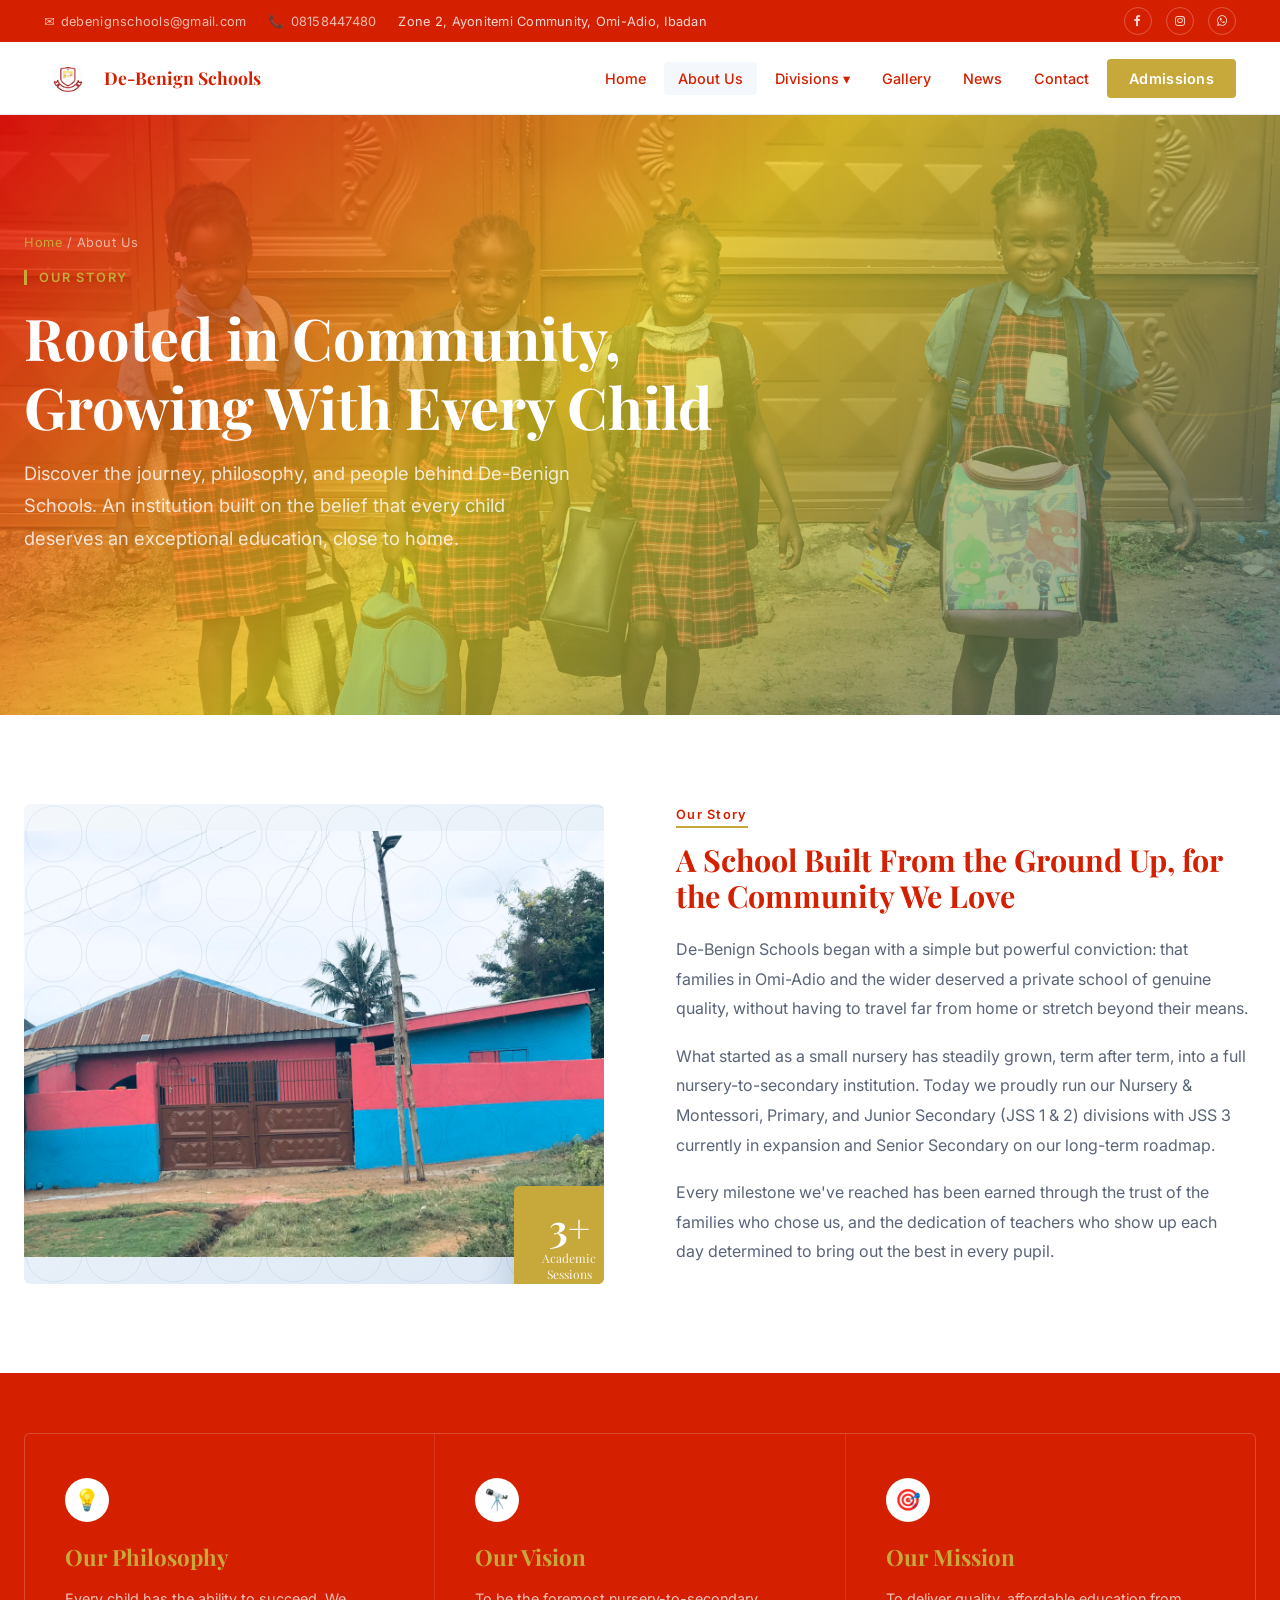
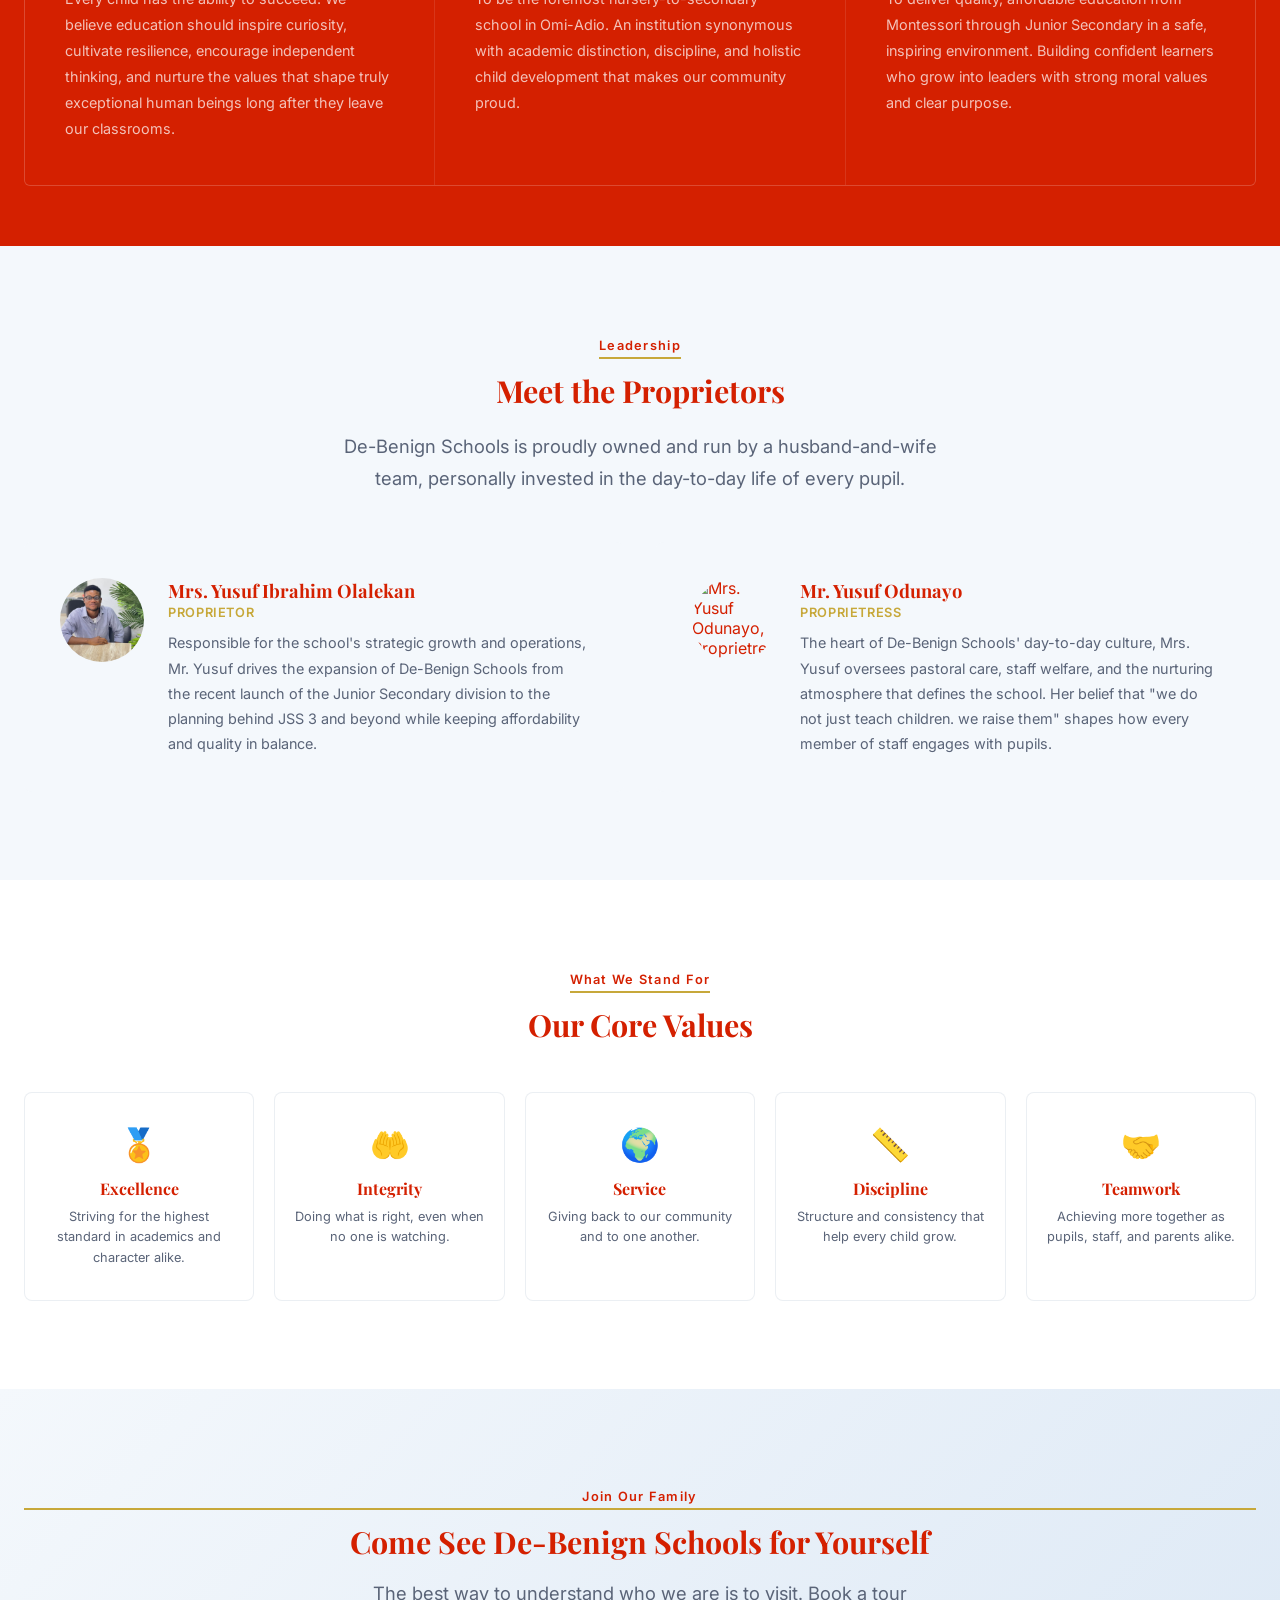
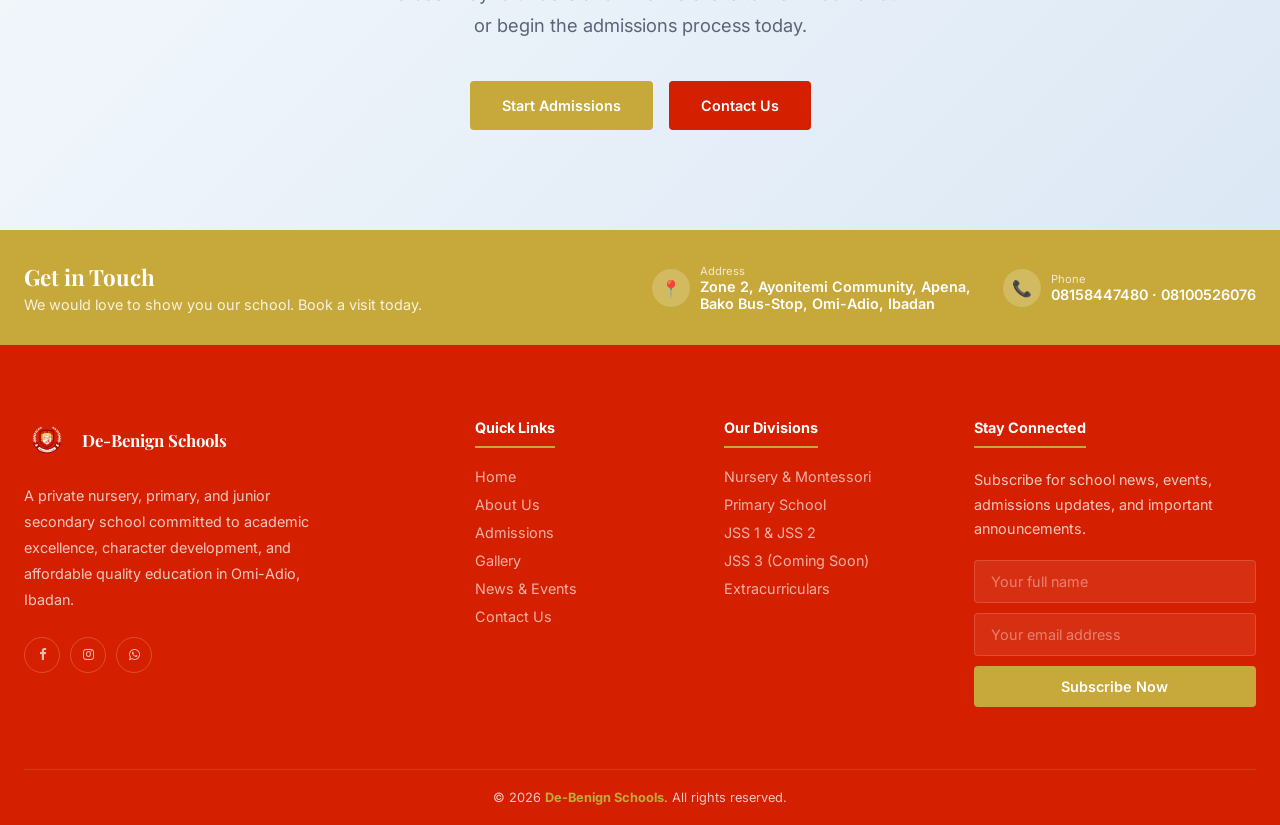
==== about.html @ 5f67e2a7 "Initial commit: De-Benign Schools website Static HTML/CSS/JS site for De-Benign Schools, Omi-Adio, I" ====
<!DOCTYPE html>
<html lang="en">
<head>
<meta charset="UTF-8"/>
<meta name="viewport" content="width=device-width, initial-scale=1.0"/>
<title>About Us — De-Benign Schools</title>
<meta name="description" content="Learn the story, vision, mission and values behind De-Benign Schools in Omi-Adio, Ibadan."/>
<link rel="preconnect" href="https://fonts.googleapis.com"/>
<link href="https://fonts.googleapis.com/css2?family=Playfair+Display:ital,wght@0,500;0,700;1,500&family=Inter:wght@300;400;500;600&display=swap" rel="stylesheet"/>
<link rel="stylesheet" href="https://cdnjs.cloudflare.com/ajax/libs/font-awesome/4.7.0/css/font-awesome.min.css">
<link rel="stylesheet" href="style.css"/>
</head>
<body data-page="about">

<div id="topbar-placeholder"></div>
<div id="navbar-placeholder"></div>

<!-- ─── PAGE HERO ────────────────────────────────────────────────────────── -->
<section class="page-hero page-hero-about">
  <div class="page-hero-inner">
    <div class="breadcrumb"><a href="index.html">Home</a> / About Us</div>
    <div class="page-hero-badge">Our Story</div>
    <h1>Rooted in Community, Growing With Every Child</h1>
    <p>Discover the journey, philosophy, and people behind De-Benign Schools. An institution built on the belief that every child deserves an exceptional education, close to home.</p>
  </div>
</section>

<!-- ─── SCHOOL STORY ─────────────────────────────────────────────────────── -->
<section class="section about">
  <div class="section-inner">
    <div class="about-grid">
      <div class="about-image reveal">
      <div class="about-img-main">
          <img src="images/12.jpg" alt="De-Benign Schools campus in Omi-Adio, Ibadan" class="about-img"/>
        </div>
        <div class="about-badge">
          <div class="num">3+</div>
          <div class="lbl">Academic<br>Sessions</div>
        </div>
        <div class="about-badge">
          <div class="num">3+</div>
          <div class="lbl">Academic<br>Sessions</div>
        </div>
      </div>
      <div class="about-text reveal">
        <div class="section-tag">Our Story</div>
        <h2 class="section-title">A School Built From the Ground Up, for the Community We Love</h2>
        <p>De-Benign Schools began with a simple but powerful conviction: that families in Omi-Adio and the wider deserved a private school of genuine quality, without having to travel far from home or stretch beyond their means.</p>
        <p>What started as a small nursery has steadily grown, term after term, into a full nursery-to-secondary institution. Today we proudly run our Nursery & Montessori, Primary, and Junior Secondary (JSS 1 & 2) divisions with JSS 3 currently in expansion and Senior Secondary on our long-term roadmap.</p>
        <p>Every milestone we've reached has been earned through the trust of the families who chose us, and the dedication of teachers who show up each day determined to bring out the best in every pupil.</p>
      </div>
    </div>
  </div>
</section>

<!-- ─── VISION / MISSION / PHILOSOPHY ────────────────────────────────────── -->
<div class="philosophy">
  <div class="philosophy-grid">
    <div class="phil-block reveal">
      <div class="phil-icon">💡</div>
      <h3>Our Philosophy</h3>
      <p>Every child has the ability to succeed. We believe education should inspire curiosity, cultivate resilience, encourage independent thinking, and nurture the values that shape truly exceptional human beings long after they leave our classrooms.</p>
    </div>
    <div class="phil-block reveal">
      <div class="phil-icon">🔭</div>
      <h3>Our Vision</h3>
      <p>To be the foremost nursery-to-secondary school in Omi-Adio. An institution synonymous with academic distinction, discipline, and holistic child development that makes our community proud.</p>
    </div>
    <div class="phil-block reveal">
      <div class="phil-icon">🎯</div>
      <h3>Our Mission</h3>
      <p>To deliver quality, affordable education from Montessori through Junior Secondary in a safe, inspiring environment. Building confident learners who grow into leaders with strong moral values and clear purpose.</p>
    </div>
  </div>
</div>

<!-- ─── PROPRIETOR PROFILES ──────────────────────────────────────────────── -->
<section class="section section-offwhite">
  <div class="section-inner">
    <div class="text-center reveal">
      <div class="section-tag">Leadership</div>
      <h2 class="section-title">Meet the Proprietors</h2>
      <p class="section-sub mx-auto">De-Benign Schools is proudly owned and run by a husband-and-wife team, personally invested in the day-to-day life of every pupil.</p>
    </div>
    <div class="profiles-grid">
      <div class="profile-card reveal">
        <img src="images/2.jpg" alt="Mrs. Yusuf Ibrahim Olalekan, Proprietor of De-Benign Schools" class="profile-avatar-img"/>
        <div>
          <h4>Mrs. Yusuf Ibrahim Olalekan</h4>
          <span class="profile-role">Proprietor</span>
          <p>Responsible for the school's strategic growth and operations, Mr. Yusuf drives the expansion of De-Benign Schools from the recent launch of the Junior Secondary division to the planning behind JSS 3 and beyond while keeping affordability and quality in balance.</p>
        </div>
      </div>
      <div class="profile-card reveal">
         <img src="images/42.jpg" alt="Mrs. Yusuf Odunayo, Proprietress of De-Benign Schools" class="profile-avatar-img"/>

        <div>
          <h4>Mr. Yusuf Odunayo</h4>
          <span class="profile-role">Proprietress</span>
          <p>The heart of De-Benign Schools' day-to-day culture, Mrs. Yusuf oversees pastoral care, staff welfare, and the nurturing atmosphere that defines the school. Her belief that "we do not just teach children. we raise them" shapes how every member of staff engages with pupils.</p>
        </div>
      </div>
    </div>
  </div>
</section>

<!-- ─── CORE VALUES ──────────────────────────────────────────────────────── -->
<section class="section">
  <div class="section-inner">
    <div class="text-center reveal">
      <div class="section-tag">What We Stand For</div>
      <h2 class="section-title">Our Core Values</h2>
    </div>
    <div class="values-grid">
      <div class="value-card reveal">
        <div class="vc-icon">🏅</div>
        <h4>Excellence</h4>
        <p>Striving for the highest standard in academics and character alike.</p>
      </div>
      <div class="value-card reveal">
        <div class="vc-icon">🤲</div>
        <h4>Integrity</h4>
        <p>Doing what is right, even when no one is watching.</p>
      </div>
      <div class="value-card reveal">
        <div class="vc-icon">🌍</div>
        <h4>Service</h4>
        <p>Giving back to our community and to one another.</p>
      </div>
      <div class="value-card reveal">
        <div class="vc-icon">📏</div>
        <h4>Discipline</h4>
        <p>Structure and consistency that help every child grow.</p>
      </div>
      <div class="value-card reveal">
        <div class="vc-icon">🤝</div>
        <h4>Teamwork</h4>
        <p>Achieving more together as pupils, staff, and parents alike.</p>
      </div>
    </div>
  </div>
</section>

<!-- ─── CTA ───────────────────────────────────────────────────────────────── -->
<section class="cta-section">
  <div class="reveal">
    <div class="section-tag" style="display:block;text-align:center;">Join Our Family</div>
    <h2 class="section-title" style="text-align:center;">Come See De-Benign Schools for Yourself</h2>
    <p>The best way to understand who we are is to visit. Book a tour or begin the admissions process today.</p>
    <div class="cta-actions">
      <a href="admissions.html" class="btn btn-primary">Start Admissions</a>
      <a href="contact.html" class="btn btn-navy">Contact Us</a>
    </div>
  </div>
</section>

<div id="contact-strip-placeholder"></div>
<div id="footer-placeholder"></div>
<script src="shared.js"></script>
</body>
</html>
---- style.css ----
/* ════════════════════════════════════════════════════════════════════════
   DE-BENIGN SCHOOLS — SHARED STYLESHEET
   ════════════════════════════════════════════════════════════════════════ */

/* ─── TOKENS ─────────────────────────────────────────────────────────── */
:root {
  --navy:   #d42000;
  --navy2:  #d42000;
  --gold:   #C7A83A;
  --gold2:  #a8872a;
  --offwhite: #F4F8FC;
  --text:   #d42000;
  --muted:  #5a6478;
  --white:  #ffffff;
  --radius: 4px;
  --fs-xs:  0.8rem;
  --fs-sm:  0.9rem;
  --fs-base: 1rem;
  --fs-lg:  1.15rem;
  --fs-xl:  1.4rem;
  --fs-2xl: 1.9rem;
  --fs-3xl: 2.7rem;
  --fs-4xl: 3.6rem;
  --ff-serif: 'Playfair Display', Georgia, serif;
  --ff-sans:  'Inter', system-ui, sans-serif;
  --transition: 0.28s cubic-bezier(.4,0,.2,1);
  --shadow: 0 8px 36px rgba(0,51,102,.11);
}
*, *::before, *::after { box-sizing: border-box; margin: 0; padding: 0; }
html { scroll-behavior: smooth; font-size: 16px; }
body { font-family: var(--ff-sans); color: var(--text); background: var(--white); overflow-x: hidden; }
img { max-width: 100%; display: block; }
a { text-decoration: none; color: inherit; }
ul { list-style: none; }

/* ─── TOP BAR ────────────────────────────────────────────────────────── */
.topbar { background: var(--navy2); color: rgba(255,255,255,.82); font-size: var(--fs-xs); padding: 7px 0; letter-spacing: .02em; }
.topbar-inner { max-width: 1240px; margin: 0 auto; padding: 0 24px; display: flex; align-items: center; justify-content: space-between; gap: 16px; flex-wrap: wrap; }
.topbar-left { display: flex; gap: 22px; align-items: center; flex-wrap: wrap; }
.topbar-left a { display: flex; align-items: center; gap: 6px; opacity: .85; transition: opacity var(--transition); }
.topbar-left a:hover { opacity: 1; }
.topbar-right { display: flex; gap: 14px; align-items: center; }
.topbar-right a { width: 28px; height: 28px; border-radius: 50%; border: 1px solid rgba(255,255,255,.25); display: flex; align-items: center; justify-content: center; font-size: 12px; transition: background var(--transition), border-color var(--transition); }
.topbar-right a:hover { background: var(--gold); border-color: var(--gold); }
.icon { font-style: normal; }
.topbar-right fa { padding: 20px; font-size: 30px; width: 50px; text-align: center; text-decoration: none; }
.topbar-right fa:hover { opacity: 0.7 }
.topbar-right fa-facebook { background: #3B5998; color: white; }

/* ─── NAV ────────────────────────────────────────────────────────────── */
.navbar { position: sticky; top: 0; z-index: 1000; background: var(--white); border-bottom: 1px solid rgba(0,51,102,.1); transition: box-shadow var(--transition); }
.navbar.scrolled { box-shadow: 0 4px 24px rgba(0,51,102,.12); }
.nav-inner { max-width: 1240px; margin: 0 auto; padding: 0 24px; display: flex; align-items: center; justify-content: space-between; height: 72px; }
.nav-logo { display: flex; align-items: center; gap: 12px; }
.logo-crest-img { width: 48px; height: 48px; object-fit: contain; flex-shrink: 0; }
.logo-crest-img span { color: var(--gold); font-family: var(--ff-serif); font-size: 1.3rem; font-weight: 700; }
.logo-text { line-height: 1.2; }
.logo-name { font-family: var(--ff-serif); font-size: 1.1rem; font-weight: 700; color: var(--navy); }
.logo-tagline { font-size: .68rem; color: var(--muted); letter-spacing: .06em; text-transform: uppercase; }
.nav-links { display: flex; gap: 4px; align-items: center; }
.nav-links > li { position: relative; }
.nav-links a { padding: 8px 14px; border-radius: var(--radius); font-size: var(--fs-sm); font-weight: 500; color: var(--text); transition: color var(--transition), background var(--transition); display: inline-flex; align-items: center; gap: 4px; }
.nav-links a:hover, .nav-links a.active { color: var(--navy); background: var(--offwhite); }
.nav-cta { background: var(--gold); color: var(--white) !important; padding: 9px 20px !important; border-radius: var(--radius); font-weight: 600 !important; letter-spacing: .02em; transition: background var(--transition) !important; }
.nav-cta:hover { background: var(--gold2) !important; }
.hamburger { display: none; flex-direction: column; gap: 5px; cursor: pointer; padding: 6px; background: none; border: none; }
.hamburger span { width: 24px; height: 2px; background: var(--navy); border-radius: 2px; transition: transform .25s; }
.mobile-menu { display: none; flex-direction: column; background: var(--white); border-top: 1px solid rgba(0,51,102,.1); padding: 16px 24px 24px; }
.mobile-menu.open { display: flex; }
.mobile-menu a { padding: 12px 0; font-size: var(--fs-base); font-weight: 500; border-bottom: 1px solid var(--offwhite); color: var(--text); }
.mobile-menu a:last-child { border: none; }

/* Divisions dropdown */
.nav-dropdown { position: absolute; top: 100%; left: 0; background: var(--white); border-radius: var(--radius); box-shadow: var(--shadow); min-width: 220px; padding: 8px; opacity: 0; visibility: hidden; transform: translateY(8px); transition: opacity var(--transition), transform var(--transition), visibility var(--transition); border: 1px solid rgba(0,51,102,.08); }
.nav-links > li:hover .nav-dropdown { opacity: 1; visibility: visible; transform: translateY(0); }
.nav-dropdown a { display: block; padding: 10px 14px; border-radius: var(--radius); font-size: var(--fs-sm); }
.nav-dropdown a:hover { background: var(--offwhite); }

/* ─── PAGE HERO (interior pages) ─────────────────────────────────────── */
.page-hero { position: relative; padding: 120px 24px 70px; background: linear-gradient(135deg, #001a40 0%, var(--navy) 45%, #1a5276 100%); overflow: hidden; }
.page-hero::before { content: ''; position: absolute; inset: 0; background: url("data:image/svg+xml,%3Csvg xmlns='http://www.w3.org/2000/svg' viewBox='0 0 200 200'%3E%3Ccircle cx='170' cy='30' r='90' fill='none' stroke='%23C7A83A' stroke-width='1' opacity='.12'/%3E%3C/svg%3E") no-repeat; background-size: 500px; background-position: top right; }
.page-hero-about { background-image: linear-gradient(135deg, rgba(226, 6, 6, 0.85) 0%, rgba(230, 210, 31, 0.72) 45%, rgba(26,82,118,.6) 100%), url('images/3.jpg'); height: 600px; background-size: cover; background-position: center; }
.page-hero-nursery { background-image: linear-gradient(135deg, rgba(226, 6, 6, 0.85) 0%, rgba(230, 210, 31, 0.72) 45%, rgba(26,82,118,.6) 100%), url('images/23.jpg'); height: 600px; background-size: cover; background-position: top right; }
.page-hero-primary { background-image: linear-gradient(135deg, rgba(226, 6, 6, 0.85) 0%, rgba(230, 210, 31, 0.72) 45%, rgba(26,82,118,.6) 100%), url('images/4.jpg'); height: 600px; background-size: cover; background-position: center; }
.page-hero-secondary { background-image: linear-gradient(135deg, rgba(226, 6, 6, 0.85) 0%, rgba(230, 210, 31, 0.72) 45%, rgba(26,82,118,.6) 100%), url('images/9.jpg'); height: 600px; background-size: cover; background-position: center; }
.page-hero-news { background-image: linear-gradient(135deg, rgba(226, 6, 6, 0.85) 0%, rgba(230, 210, 31, 0.72) 45%, rgba(26,82,118,.6) 100%), url('images/.jpg'); height: 600px; background-size: cover; background-position: top right; }
.page-hero-contact { background-image: linear-gradient(135deg, rgba(226, 6, 6, 0.85) 0%, rgba(230, 210, 31, 0.72) 45%, rgba(26,82,118,.6) 100%), url('images/12.jpg'); height: 600px; background-size: cover; background-position: center; }
.page-hero-admissions { background-image: linear-gradient(135deg, rgba(226, 6, 6, 0.85) 0%, rgba(230, 210, 31, 0.72) 45%, rgba(26,82,118,.6) 100%), url('images/.jpg'); height: 600px; background-size: cover; background-position: top right; }
.page-hero-inner { position: relative; z-index: 1; max-width: 1240px; margin: 0 auto; }
.breadcrumb { font-size: var(--fs-xs); color: rgba(255,255,255,.6); margin-bottom: 16px; letter-spacing: .04em; }
.breadcrumb a { color: var(--gold); }
.page-hero h1 { font-family: var(--ff-serif); font-size: clamp(2rem, 4.5vw, var(--fs-4xl)); font-weight: 700; color: var(--white); max-width: 700px; line-height: 1.2; margin-bottom: 16px; }
.page-hero p { font-size: var(--fs-lg); color: rgba(255,255,255,.8); max-width: 560px; line-height: 1.75; }
.page-hero-badge { display: inline-block; margin-bottom: 18px; font-size: var(--fs-xs); font-weight: 600; letter-spacing: .14em; color: var(--gold); text-transform: uppercase; border-left: 3px solid var(--gold); padding-left: 12px; }

/* ─── HERO (homepage slider) ─────────────────────────────────────────── */
.hero { position: relative; height: 92vh; min-height: 560px; overflow: hidden; display: flex; align-items: center; }
.hero-slides { position: absolute; inset: 0; }
.hero-slide { position: absolute; inset: 0; background-size: cover; background-position: center; opacity: 0; transition: opacity 1.2s ease; }
.hero-slide.active { opacity: 1; }
/* Each slide layers a brand-colored gradient over a photo. If a photo file
   is missing, the browser simply shows the gradient alone — nothing breaks. */
.slide-1 { background-image: linear-gradient(135deg, rgba(245, 4, 16, 0.82) 0%, rgba(0,51,102,.68) 40%, rgba(26,82,118,.55) 100%), url('images/12.jpg'); background-blend-mode: normal; }
.slide-2 { background-image: linear-gradient(135deg, rgba(200, 0, 24, 0.82) 0%, rgba(26,92,26,.68) 40%, rgba(13,59,13,.55) 100%), url('images/1.jpg'); background-blend-mode: normal; }
.slide-3 { background-image: linear-gradient(135deg, rgba(150,27,0,.82) 0%, rgba(92, 0, 0, 0.68) 40%, rgba(122,79,0,.55) 100%), url('images/4.jpg'); background-blend-mode: normal; }
.hero-overlay { position: absolute; inset: 0; background: linear-gradient(to right, rgba(221, 2, 2, 0.466) 0%, rgba(0,19,51,.42) 60%, transparent 100%); }
.hero-content { position: relative; z-index: 2; max-width: 1240px; margin: 0 auto; padding: 0 24px; width: 100%; }
.hero-label { display: inline-block; margin-bottom: 18px; font-size: var(--fs-xs); font-weight: 600; letter-spacing: .14em; color: var(--gold); text-transform: uppercase; border-left: 3px solid var(--gold); padding-left: 12px; }
.hero h1 { font-family: var(--ff-serif); font-size: clamp(2.4rem, 5vw, var(--fs-4xl)); font-weight: 700; color: var(--white); line-height: 1.15; max-width: 680px; margin-bottom: 22px; }
.hero p { font-size: var(--fs-lg); color: rgba(255,255,255,.85); max-width: 520px; line-height: 1.75; margin-bottom: 36px; }
.hero-actions { display: flex; gap: 16px; flex-wrap: wrap; }
.btn { display: inline-flex; align-items: center; gap: 8px; padding: 14px 30px; border-radius: var(--radius); font-size: var(--fs-sm); font-weight: 600; cursor: pointer; border: 2px solid transparent; transition: background var(--transition), color var(--transition), border-color var(--transition), transform .15s; }
.btn:active { transform: scale(.98); }
.btn-primary { background: var(--gold); color: var(--white); border-color: var(--gold); }
.btn-primary:hover { background: var(--gold2); border-color: var(--gold2); }
.btn-outline { background: transparent; color: var(--white); border-color: rgba(255,255,255,.65); }
.btn-outline:hover { background: rgba(255,255,255,.12); border-color: var(--white); }
.btn-navy { background: var(--navy); color: var(--white); border-color: var(--navy); }
.btn-navy:hover { background: var(--navy2); border-color: var(--navy2); }
.btn-block { width: 100%; justify-content: center; }
.hero-dots { position: absolute; bottom: 32px; left: 50%; transform: translateX(-50%); display: flex; gap: 10px; z-index: 3; }
.dot { width: 8px; height: 8px; border-radius: 50%; background: rgba(255,255,255,.4); cursor: pointer; transition: background var(--transition), transform var(--transition); }
.dot.active { background: var(--gold); transform: scale(1.4); }

/* ─── SECTIONS ───────────────────────────────────────────────────────── */
.section { padding: 88px 24px; }
.section-inner { max-width: 1240px; margin: 0 auto; }
.section-tag { display: inline-block; font-size: var(--fs-xs); font-weight: 600; color: var(--navy2); letter-spacing: .1em; margin-bottom: 14px; border-bottom: 2px solid var(--gold); padding-bottom: 4px; }
.section-title { font-family: var(--ff-serif); font-size: clamp(1.8rem, 3.5vw, var(--fs-2xl)); font-weight: 700; color: var(--navy); line-height: 1.2; margin-bottom: 20px; }
.section-sub { font-size: var(--fs-lg); color: var(--muted); line-height: 1.75; max-width: 640px; }
.section-offwhite { background: var(--offwhite); }
.text-center { text-align: center; }
.mx-auto { margin-left: auto; margin-right: auto; }

/* ─── ABOUT ──────────────────────────────────────────────────────────── */
.about { background: var(--white); }
.about-grid { display: grid; grid-template-columns: 1fr 1fr; gap: 72px; align-items: center; }
.about-image { position: relative; border-radius: 6px; overflow: hidden; }
.about-img-main { width: 100%; height: 480px; background: linear-gradient(145deg, var(--offwhite) 0%, #dce8f5 100%); border-radius: 6px; display: flex; align-items: center; justify-content: center; font-family: var(--ff-serif); font-size: 1rem; color: var(--muted); text-align: center; position: relative; overflow: hidden; }
.about-img-main::before { content: ''; position: absolute; inset: 0; background: url("data:image/svg+xml,%3Csvg xmlns='http://www.w3.org/2000/svg' width='60' height='60'%3E%3Ccircle cx='30' cy='30' r='28' fill='none' stroke='%23003366' stroke-width='1' opacity='.08'/%3E%3C/svg%3E") repeat; }
.about-badge { position: absolute; bottom: -20px; right: -20px; background: var(--gold); color: var(--white); padding: 22px 28px; border-radius: 6px; font-family: var(--ff-serif); text-align: center; box-shadow: var(--shadow); }
.about-badge .num { font-size: 2.4rem; font-weight: 700; line-height: 1; }
.about-badge .lbl { font-size: .75rem; opacity: .9; margin-top: 4px; }
.about-text { padding-right: 8px; }
.about-text p { font-size: var(--fs-base); color: var(--muted); line-height: 1.85; margin-bottom: 18px; }
.about-pillars { display: grid; grid-template-columns: 1fr 1fr; gap: 16px; margin-top: 32px; }
.pillar { background: var(--offwhite); border-left: 3px solid var(--gold); padding: 16px 18px; border-radius: 0 4px 4px 0; }
.pillar h4 { font-size: var(--fs-sm); font-weight: 700; color: var(--navy); margin-bottom: 5px; }
.pillar p { font-size: var(--fs-xs); color: var(--muted); line-height: 1.6; }

/* Proprietor profile cards (About page) */
.profiles-grid { display: grid; grid-template-columns: 1fr 1fr; gap: 32px; margin-top: 48px; }
.profile-card { background: var(--offwhite); border-radius: 8px; padding: 36px; display: flex; gap: 24px; align-items: flex-start; }
.profile-avatar { width: 84px; height: 84px; border-radius: 50%; background: var(--navy); flex-shrink: 0; display: flex; align-items: center; justify-content: center; font-family: var(--ff-serif); color: var(--gold); font-size: 1.6rem; font-weight: 700; }
.profile-avatar-img { width: 84px; height: 84px; border-radius: 50%; object-fit: cover; flex-shrink: 0; }
.profile-card h4 { font-family: var(--ff-serif); font-size: var(--fs-lg); color: var(--navy); margin-bottom: 2px; }
.profile-role { font-size: var(--fs-xs); color: var(--gold); font-weight: 600; letter-spacing: .05em; text-transform: uppercase; margin-bottom: 10px; display: block; }
.profile-card p { font-size: var(--fs-sm); color: var(--muted); line-height: 1.75; }

/* Core values grid (About page) */
.values-grid { display: grid; grid-template-columns: repeat(5, 1fr); gap: 20px; margin-top: 48px; }
.value-card { text-align: center; padding: 32px 16px; background: var(--white); border: 1px solid rgba(0,51,102,.08); border-radius: 8px; transition: transform var(--transition), box-shadow var(--transition); }
.value-card:hover { transform: translateY(-4px); box-shadow: var(--shadow); }
.value-card .vc-icon { font-size: 2rem; margin-bottom: 14px; }
.value-card h4 { font-family: var(--ff-serif); color: var(--navy); font-size: var(--fs-base); margin-bottom: 8px; }
.value-card p { font-size: var(--fs-xs); color: var(--muted); line-height: 1.6; }

/* ─── PHILOSOPHY STRIP ───────────────────────────────────────────────── */
.philosophy { background: var(--navy); padding: 60px 24px; }
.philosophy-grid { max-width: 1240px; margin: 0 auto; display: grid; grid-template-columns: repeat(3, 1fr); gap: 1px; background: rgba(255,255,255,.1); border: 1px solid rgba(255,255,255,.1); border-radius: 6px; overflow: hidden; }
.phil-block { padding: 44px 40px; background: var(--navy); transition: background var(--transition); }
.phil-block:hover { background: var(--navy2); }
.phil-icon { width: 44px; height: 44px; background: rgb(255, 255, 255); border-radius: 50%; display: flex; align-items: center; justify-content: center; margin-bottom: 20px; font-size: 1.3rem; }
.phil-block h3 { font-family: var(--ff-serif); font-size: var(--fs-xl); color: var(--gold); margin-bottom: 14px; }
.phil-block p { font-size: var(--fs-sm); color: rgba(255,255,255,.72); line-height: 1.8; }

/* ─── DIVISIONS ──────────────────────────────────────────────────────── */
.divisions { background: var(--offwhite); }
.divisions-header { text-align: center; margin-bottom: 56px; }
.divisions-header .section-sub { margin: 0 auto; }
.div-grid { display: grid; grid-template-columns: repeat(3, 1fr); gap: 28px; }
.div-card { background: var(--white); border-radius: 6px; overflow: hidden; box-shadow: 0 2px 12px rgba(0,51,102,.07); transition: transform var(--transition), box-shadow var(--transition); display: flex; flex-direction: column; }
.div-card:hover { transform: translateY(-5px); box-shadow: var(--shadow); }
.div-card-img { height: 200px; position: relative; overflow: hidden; }
.div-card-img-inner { width: 100%; height: 100%; display: flex; align-items: center; justify-content: center; font-size: 3rem; }
.div-nursery .div-card-img-inner { background: linear-gradient(135deg, #ffeaa7, #fdcb6e); }
.div-primary .div-card-img-inner { background: linear-gradient(135deg, #a8edea, #fed6e3); }
.div-secondary .div-card-img-inner { background: linear-gradient(135deg, #b8d4f0, #003366); }
.div-card-badge { position: absolute; top: 14px; left: 14px; background: var(--navy); color: var(--white); font-size: .68rem; font-weight: 600; letter-spacing: .08em; padding: 4px 10px; border-radius: 20px; }
.div-card-badge.active { background: var(--gold); }
.div-card-body { padding: 28px; flex: 1; display: flex; flex-direction: column; }
.div-card-body h3 { font-family: var(--ff-serif); font-size: var(--fs-xl); color: var(--navy); margin-bottom: 10px; }
.div-card-body p { font-size: var(--fs-sm); color: var(--muted); line-height: 1.75; flex: 1; margin-bottom: 22px; }
.div-link { display: inline-flex; align-items: center; gap: 6px; font-size: var(--fs-sm); font-weight: 600; color: var(--gold); transition: gap var(--transition); }
.div-card:hover .div-link { gap: 10px; }

/* ─── WHY CHOOSE ─────────────────────────────────────────────────────── */
.why { background: var(--white); }
.why-grid { display: grid; grid-template-columns: 1fr 1fr; gap: 80px; align-items: center; }
.why-img { height: 520px; background: linear-gradient(145deg, #001a40, #003366 60%, #1a4d80); border-radius: 6px; position: relative; overflow: hidden; display: flex; align-items: flex-end; }
.why-img-photo { position: absolute; inset: 0; width: 100%; height: 100%; object-fit: cover; border-radius: 6px; z-index: 0; }
.why-img::before { content: ''; position: absolute; inset: 0; background: url("data:image/svg+xml,%3Csvg xmlns='http://www.w3.org/2000/svg' viewBox='0 0 200 200'%3E%3Ccircle cx='100' cy='100' r='80' fill='none' stroke='%23C7A83A' stroke-width='1' opacity='.15'/%3E%3Ccircle cx='100' cy='100' r='55' fill='none' stroke='%23C7A83A' stroke-width='1' opacity='.1'/%3E%3C/svg%3E") center/70% no-repeat; }
.why-img-caption { position: relative; z-index: 1; width: 100%; background: linear-gradient(to top, rgba(0,0,0,.7) 0%, transparent 100%); padding: 40px 32px 32px; font-family: var(--ff-serif); font-size: var(--fs-lg); color: var(--white); font-style: italic; }
.why-img-caption span { display: block; font-size: var(--fs-xs); font-style: normal; color: var(--gold); margin-top: 6px; }
.why-list { margin-top: 36px; display: flex; flex-direction: column; gap: 20px; }
.why-item { display: flex; gap: 18px; align-items: flex-start; }
.why-icon { width: 44px; height: 44px; flex-shrink: 0; border-radius: 50%; background: var(--offwhite); display: flex; align-items: center; justify-content: center; font-size: 1.15rem; transition: background var(--transition); }
.why-item:hover .why-icon { background: var(--navy2); }
.why-item h4 { font-size: var(--fs-base); font-weight: 600; color: var(--navy); margin-bottom: 4px; }
.why-item p { font-size: var(--fs-sm); color: var(--muted); line-height: 1.7; }
.values-row { display: flex; gap: 10px; flex-wrap: wrap; margin-top: 36px; }
.value-tag { padding: 7px 16px; border-radius: 20px; border: 1.5px solid var(--navy); color: var(--navy); font-size: var(--fs-xs); font-weight: 600; letter-spacing: .04em; transition: background var(--transition), color var(--transition); }
.value-tag:hover { background: var(--navy); color: var(--white); }

/* ─── STATS ──────────────────────────────────────────────────────────── */
.stats { background: var(--navy); padding: 72px 24px; }
.stats-inner { max-width: 1240px; margin: 0 auto; display: grid; grid-template-columns: repeat(4, 1fr); gap: 2px; }
.stat-item { padding: 44px 32px; text-align: center; border-right: 1px solid rgba(255,255,255,.1); }
.stat-item:last-child { border-right: none; }
.stat-num { font-family: var(--ff-serif); font-size: 3rem; font-weight: 700; color: var(--offwhite); line-height: 1; display: flex; align-items: flex-start; justify-content: center; gap: 2px; }
.stat-num sup { font-size: 1.2rem; margin-top: 6px; }
.stat-label { font-size: var(--fs-sm); color: rgba(255,255,255,.65); margin-top: 10px; line-height: 1.5; }

/* ─── CTA ────────────────────────────────────────────────────────────── */
.cta-section { background: linear-gradient(135deg, var(--offwhite) 0%, #dce8f5 100%); padding: 100px 24px; text-align: center; }
.cta-section .section-title { margin-bottom: 16px; }
.cta-section p { font-size: var(--fs-lg); color: var(--muted); max-width: 540px; margin: 0 auto 40px; line-height: 1.75; }
.cta-actions { display: flex; gap: 16px; justify-content: center; flex-wrap: wrap; }

/* ─── CONTACT STRIP ──────────────────────────────────────────────────── */
.contact-strip { background: var(--gold); padding: 32px 24px; }
.contact-strip-inner { max-width: 1240px; margin: 0 auto; display: flex; align-items: center; justify-content: space-between; gap: 24px; flex-wrap: wrap; }
.contact-strip h3 { font-family: var(--ff-serif); font-size: var(--fs-xl); color: var(--white); margin-bottom: 4px; }
.contact-strip p { font-size: var(--fs-sm); color: rgba(255,255,255,.85); }
.contact-details { display: flex; gap: 32px; flex-wrap: wrap; }
.contact-item { display: flex; align-items: center; gap: 10px; }
.contact-item .ci-icon { width: 38px; height: 38px; background: rgba(255,255,255,.2); border-radius: 50%; display: flex; align-items: center; justify-content: center; font-size: 1rem; }
.contact-item .ci-label { font-size: .7rem; color: rgba(255,255,255,.75); }
.contact-item .ci-value { font-size: var(--fs-sm); font-weight: 600; color: var(--white); }

/* ─── FOOTER ─────────────────────────────────────────────────────────── */
.footer { background: var(--navy2); color: rgba(255,255,255,.75); padding: 72px 24px 0; }
.footer-grid { max-width: 1240px; margin: 0 auto; display: grid; grid-template-columns: 2fr 1fr 1fr 1.4fr; gap: 48px; }
.footer-logo { display: flex; align-items: center; gap: 12px; margin-bottom: 20px; }
.footer-logo-img { width: 46px; height: 46px; object-fit: contain; }
.footer-logo-img span { color: var(--white); font-family: var(--ff-serif); font-size: 1.2rem; font-weight: 700; }
.footer-logo-name { font-family: var(--ff-serif); font-size: 1.05rem; font-weight: 700; color: var(--white); }
.footer-brand p { font-size: var(--fs-sm); line-height: 1.8; max-width: 300px; margin-bottom: 24px; }
.footer-socials { display: flex; gap: 10px; }
.footer-socials a { width: 36px; height: 36px; border-radius: 50%; border: 1px solid rgba(255,255,255,.2); display: flex; align-items: center; justify-content: center; font-size: 13px; color: rgba(255,255,255,.7); transition: background var(--transition), border-color var(--transition), color var(--transition); }
.footer-socials a:hover { background: var(--gold); border-color: var(--gold); color: var(--white); }
.footer-col h5 { font-size: var(--fs-sm); font-weight: 700; color: var(--white); margin-bottom: 20px; padding-bottom: 10px; border-bottom: 2px solid var(--gold); display: inline-block; }
.footer-col ul { display: flex; flex-direction: column; gap: 11px; }
.footer-col ul li a { font-size: var(--fs-sm); color: rgba(255,255,255,.65); transition: color var(--transition), padding-left var(--transition); display: flex; align-items: center; gap: 6px; }
.footer-col ul li a:hover { color: var(--gold); padding-left: 4px; }
.footer-newsletter p { font-size: var(--fs-sm); line-height: 1.7; margin-bottom: 18px; }
.newsletter-form { display: flex; flex-direction: column; gap: 10px; }
.newsletter-form input { padding: 12px 16px; border-radius: var(--radius); border: 1px solid rgba(255,255,255,.15); background: rgba(255,255,255,.07); color: var(--white); font-size: var(--fs-sm); font-family: var(--ff-sans); outline: none; transition: border-color var(--transition); }
.newsletter-form input::placeholder { color: rgba(255,255,255,.4); }
.newsletter-form input:focus { border-color: var(--gold); }
.newsletter-form button { padding: 12px; background: var(--gold); color: var(--white); border: none; border-radius: var(--radius); font-size: var(--fs-sm); font-weight: 600; cursor: pointer; font-family: var(--ff-sans); transition: background var(--transition); }
.newsletter-form button:hover { background: var(--gold2); }
.newsletter-note { font-size: var(--fs-xs); color: rgba(255,255,255,.5); margin-top: 4px; }
.footer-bottom { max-width: 1240px; margin: 48px auto 0; padding: 20px 0; border-top: 1px solid rgba(255,255,255,.1); display: flex; align-items: center; justify-content: center; gap: 16px; flex-wrap: wrap; }
.footer-bottom p { font-size: var(--fs-xs); }
.footer-bottom a { color: var(--gold); }

/* ─── REVEAL ANIMATION ───────────────────────────────────────────────── */
.reveal { opacity: 0; transform: translateY(22px); transition: opacity .6s ease, transform .6s ease; }
.reveal.visible { opacity: 1; transform: translateY(0); }

/* ════════════════════════════════════════════════════════════════════════
   ADMISSIONS PAGE
   ════════════════════════════════════════════════════════════════════════ */
.steps-grid { display: grid; grid-template-columns: repeat(4, 1fr); gap: 24px; margin-top: 48px; }
.step-card { position: relative; background: var(--white); border: 1px solid rgba(0,51,102,.08); border-radius: 8px; padding: 32px 24px; }
.step-num { width: 40px; height: 40px; border-radius: 50%; background: var(--navy); color: var(--gold); font-family: var(--ff-serif); font-weight: 700; display: flex; align-items: center; justify-content: center; margin-bottom: 18px; }
.step-card h4 { font-family: var(--ff-serif); color: var(--navy); font-size: var(--fs-base); margin-bottom: 8px; }
.step-card p { font-size: var(--fs-sm); color: var(--muted); line-height: 1.65; }
.step-card:not(:last-child)::after { content: '→'; position: absolute; top: 44px; right: -22px; color: var(--gold); font-size: 1.2rem; display: none; }
@media (min-width: 901px) { .step-card:not(:last-child)::after { display: block; } }

.fee-table-wrap { overflow-x: auto; margin-top: 20px; border-radius: 8px; box-shadow: var(--shadow); }
.fee-table { width: 100%; border-collapse: collapse; background: var(--white); min-width: 640px; }
.fee-table th { background: var(--navy); color: var(--white); text-align: left; padding: 16px 20px; font-size: var(--fs-sm); font-weight: 600; }
.fee-table td { padding: 15px 20px; font-size: var(--fs-sm); color: var(--text); border-bottom: 1px solid var(--offwhite); }
.fee-table tr:last-child td { border-bottom: none; }
.fee-table tr:nth-child(even) { background: var(--offwhite); }
.fee-table td.amount { font-weight: 700; color: var(--navy); }
.fee-note { font-size: var(--fs-xs); color: var(--muted); margin-top: 14px; font-style: italic; }

.docs-grid { display: grid; grid-template-columns: repeat(2, 1fr); gap: 16px; margin-top: 20px; }
.doc-item { display: flex; align-items: center; gap: 14px; background: var(--offwhite); padding: 18px 20px; border-radius: 8px; }
.doc-item .doc-icon { font-size: 1.4rem; }
.doc-item p { font-size: var(--fs-sm); color: var(--text); font-weight: 500; }

.faq-list { margin-top: 20px; display: flex; flex-direction: column; gap: 12px; }
.faq-item { background: var(--white); border: 1px solid rgba(0,51,102,.1); border-radius: 8px; overflow: hidden; }
.faq-question { width: 100%; text-align: left; padding: 20px 24px; background: none; border: none; cursor: pointer; display: flex; justify-content: space-between; align-items: center; gap: 16px; font-family: var(--ff-sans); font-size: var(--fs-base); font-weight: 600; color: var(--navy); }
.faq-question .faq-plus { font-size: 1.3rem; color: var(--gold); transition: transform var(--transition); flex-shrink: 0; }
.faq-item.open .faq-plus { transform: rotate(45deg); }
.faq-answer { max-height: 0; overflow: hidden; transition: max-height .35s ease; }
.faq-answer-inner { padding: 0 24px 20px; font-size: var(--fs-sm); color: var(--muted); line-height: 1.75; }
.faq-item.open .faq-answer { max-height: 300px; }

.form-wrap { background: var(--white); border-radius: 10px; box-shadow: var(--shadow); padding: 44px; }
.form-grid { display: grid; grid-template-columns: 1fr 1fr; gap: 20px; }
.form-group { display: flex; flex-direction: column; gap: 8px; }
.form-group.full { grid-column: 1 / -1; }
.form-group label { font-size: var(--fs-sm); font-weight: 600; color: var(--navy); }
.form-group input, .form-group select, .form-group textarea { padding: 13px 16px; border: 1.5px solid rgba(0,51,102,.15); border-radius: var(--radius); font-size: var(--fs-sm); font-family: var(--ff-sans); color: var(--text); outline: none; transition: border-color var(--transition); background: var(--white); }
.form-group input:focus, .form-group select:focus, .form-group textarea:focus { border-color: var(--gold); }
.form-group textarea { resize: vertical; min-height: 110px; }
.form-submit-row { grid-column: 1 / -1; margin-top: 8px; }
.form-success { display: none; text-align: center; padding: 60px 20px; }
.form-success.show { display: block; }
.form-success .fs-icon { width: 76px; height: 76px; border-radius: 50%; background: var(--offwhite); color: var(--gold); font-size: 2.2rem; display: flex; align-items: center; justify-content: center; margin: 0 auto 24px; }
.form-success h3 { font-family: var(--ff-serif); color: var(--navy); font-size: var(--fs-2xl); margin-bottom: 12px; }
.form-success p { color: var(--muted); font-size: var(--fs-base); max-width: 420px; margin: 0 auto; line-height: 1.7; }

/* ════════════════════════════════════════════════════════════════════════
   DIVISION PAGES (Nursery / Primary / JSS)
   ════════════════════════════════════════════════════════════════════════ */
.feature-list-grid { display: grid; grid-template-columns: repeat(2, 1fr); gap: 20px; margin-top: 40px; }
.feature-item { display: flex; gap: 16px; align-items: flex-start; background: var(--offwhite); padding: 22px; border-radius: 8px; }
.feature-item .fi-icon { width: 42px; height: 42px; flex-shrink: 0; border-radius: 50%; background: var(--navy); color: var(--gold); display: flex; align-items: center; justify-content: center; font-size: 1.1rem; }
.feature-item h4 { font-size: var(--fs-base); color: var(--navy); margin-bottom: 5px; }
.feature-item p { font-size: var(--fs-sm); color: var(--muted); line-height: 1.65; }

.curriculum-grid { display: grid; grid-template-columns: repeat(3, 1fr); gap: 24px; margin-top: 40px; }
.curriculum-card { background: var(--white); border: 1px solid rgba(0,51,102,.08); border-radius: 8px; padding: 30px; }
.curriculum-card .cc-tag { font-size: var(--fs-xs); color: var(--gold); font-weight: 700; letter-spacing: .06em; text-transform: uppercase; }
.curriculum-card h4 { font-family: var(--ff-serif); color: var(--navy); font-size: var(--fs-lg); margin: 8px 0 14px; }
.curriculum-card ul { display: flex; flex-direction: column; gap: 10px; }
.curriculum-card ul li { font-size: var(--fs-sm); color: var(--muted); padding-left: 20px; position: relative; }
.curriculum-card ul li::before { content: '✓'; position: absolute; left: 0; color: var(--gold); font-weight: 700; }

.status-banner { display: flex; align-items: center; gap: 20px; background: linear-gradient(135deg, var(--navy) 0%, var(--navy2) 100%); border-radius: 10px; padding: 28px 32px; margin-top: 40px; }
.status-banner .sb-icon { font-size: 2rem; flex-shrink: 0; }
.status-banner h4 { color: var(--gold); font-family: var(--ff-serif); font-size: var(--fs-lg); margin-bottom: 4px; }
.status-banner p { color: rgba(255,255,255,.75); font-size: var(--fs-sm); line-height: 1.6; }

.roadmap { margin-top: 48px; position: relative; padding-left: 32px; }
.roadmap::before { content: ''; position: absolute; left: 9px; top: 6px; bottom: 6px; width: 2px; background: rgba(0,51,102,.15); }
.roadmap-item { position: relative; padding-bottom: 36px; }
.roadmap-item:last-child { padding-bottom: 0; }
.roadmap-item::before { content: ''; position: absolute; left: -32px; top: 2px; width: 20px; height: 20px; border-radius: 50%; background: var(--white); border: 3px solid var(--gold); }
.roadmap-item.done::before { background: var(--gold); }
.roadmap-item h4 { color: var(--navy); font-size: var(--fs-base); margin-bottom: 4px; }
.roadmap-item p { color: var(--muted); font-size: var(--fs-sm); line-height: 1.6; }
.roadmap-tag { display: inline-block; font-size: .68rem; font-weight: 700; letter-spacing: .06em; text-transform: uppercase; padding: 3px 10px; border-radius: 20px; background: var(--offwhite); color: var(--navy); margin-left: 10px; }
.roadmap-tag.active { background: var(--gold); color: var(--white); }

/* ════════════════════════════════════════════════════════════════════════
   GALLERY PAGE
   ════════════════════════════════════════════════════════════════════════ */
.gallery-filters { display: flex; gap: 10px; flex-wrap: wrap; margin: 40px 0 8px; }
.filter-btn { padding: 10px 22px; border-radius: 20px; border: 1.5px solid rgba(0,51,102,.15); background: var(--white); color: var(--text); font-size: var(--fs-sm); font-weight: 600; cursor: pointer; transition: background var(--transition), color var(--transition), border-color var(--transition); font-family: var(--ff-sans); }
.filter-btn:hover { border-color: var(--gold); }
.filter-btn.active { background: var(--navy); border-color: var(--navy); color: var(--white); }
.page-hero-gallery { background-image: linear-gradient(135deg, rgba(226, 6, 6, 0.85) 0%, rgba(230, 210, 31, 0.72) 45%, rgba(26,82,118,.6) 100%), url('images/10.jpg'); height: 550px; background-size: cover; background-repeat: no-repeat; background-position: center right}
.gallery-grid { display: grid; grid-template-columns: repeat(3, 1fr); gap: 22px; margin-top: 32px; }
.gallery-item { position: relative; height: 240px; border-radius: 8px; overflow: hidden; cursor: pointer; transition: transform var(--transition), opacity .3s ease; }
.gallery-item.hidden { display: none; }
.gallery-item-bg { width: 100%; height: 100%; display: flex; align-items: center; justify-content: center; font-size: 2.4rem; transition: transform var(--transition); }
.gallery-item:hover .gallery-item-bg { transform: scale(1.08); }
.gallery-item:hover { box-shadow: var(--shadow); }
.gallery-item-photo { width: 100%; height: 100%; object-fit: cover; display: block; transition: transform var(--transition); }
.gallery-item:hover .gallery-item-photo { transform: scale(1.08); }
.gallery-cat-1 .gallery-item-bg { background: linear-gradient(135deg, #b8d4f0, #003366); }
.gallery-cat-2 .gallery-item-bg { background: linear-gradient(135deg, #ffeaa7, #fdcb6e); }
.gallery-cat-3 .gallery-item-bg { background: linear-gradient(135deg, #a8edea, #fed6e3); }
.gallery-cat-4 .gallery-item-bg { background: linear-gradient(135deg, #d4c5f9, #a29bfe); }
.gallery-overlay { position: absolute; inset: 0; background: linear-gradient(to top, rgba(0,19,51,.78) 0%, transparent 55%); display: flex; align-items: flex-end; padding: 18px; opacity: 0; transition: opacity var(--transition); }
.gallery-item:hover .gallery-overlay { opacity: 1; }
.gallery-overlay span { color: var(--white); font-size: var(--fs-sm); font-weight: 600; }

.lightbox { position: fixed; inset: 0; background: rgba(0,10,25,.92); z-index: 2000; display: none; align-items: center; justify-content: center; padding: 24px; }
.lightbox.open { display: flex; }
.lightbox-content { max-width: 720px; width: 100%; background: var(--white); border-radius: 10px; overflow: hidden; }
.lightbox-media { height: 420px; display: flex; align-items: center; justify-content: center; font-size: 4rem; }
.lightbox-media.gallery-cat-1 { background: linear-gradient(135deg, #b8d4f0, #003366); }
.lightbox-media.gallery-cat-2 { background: linear-gradient(135deg, #ffeaa7, #fdcb6e); }
.lightbox-media.gallery-cat-3 { background: linear-gradient(135deg, #a8edea, #fed6e3); }
.lightbox-media.gallery-cat-4 { background: linear-gradient(135deg, #d4c5f9, #a29bfe); }
.lightbox-body { padding: 24px 28px; }
.lightbox-body h4 { font-family: var(--ff-serif); color: var(--navy); margin-bottom: 6px; }
.lightbox-body p { color: var(--muted); font-size: var(--fs-sm); }
.lightbox-close { position: absolute; top: 24px; right: 32px; width: 44px; height: 44px; border-radius: 50%; background: rgba(255,255,255,.1); border: 1px solid rgba(255,255,255,.3); color: var(--white); font-size: 1.3rem; cursor: pointer; display: flex; align-items: center; justify-content: center; transition: background var(--transition); }
.lightbox-close:hover { background: rgba(255,255,255,.2); }

/* ════════════════════════════════════════════════════════════════════════
   NEWS PAGE
   ════════════════════════════════════════════════════════════════════════ */
.featured-news { display: grid; grid-template-columns: 1fr 1fr; gap: 0; background: var(--white); border-radius: 10px; overflow: hidden; box-shadow: var(--shadow); margin-top: 40px; }
.featured-news-media { background: linear-gradient(135deg, var(--navy), #1a5276); display: flex; align-items: center; justify-content: center; font-size: 4rem; min-height: 320px; }
.featured-news-body { padding: 44px; display: flex; flex-direction: column; justify-content: center; }
.news-date { font-size: var(--fs-xs); color: var(--gold); font-weight: 700; letter-spacing: .05em; text-transform: uppercase; margin-bottom: 12px; }
.featured-news-body h3 { font-family: var(--ff-serif); color: var(--navy); font-size: var(--fs-2xl); line-height: 1.25; margin-bottom: 14px; }
.featured-news-body p { color: var(--muted); font-size: var(--fs-base); line-height: 1.75; margin-bottom: 22px; }

.news-grid { display: grid; grid-template-columns: repeat(3, 1fr); gap: 26px; margin-top: 48px; }
.news-card { background: var(--white); border: 1px solid rgba(0,51,102,.08); border-radius: 8px; overflow: hidden; transition: transform var(--transition), box-shadow var(--transition); }
.news-card:hover { transform: translateY(-5px); box-shadow: var(--shadow); }
.news-card-media { height: 170px; display: flex; align-items: center; justify-content: center; font-size: 2.4rem; }
.news-card:nth-child(1) .news-card-media, .news-card:nth-child(4) .news-card-media { background: linear-gradient(135deg, #a8edea, #fed6e3); }
.news-card:nth-child(2) .news-card-media, .news-card:nth-child(5) .news-card-media { background: linear-gradient(135deg, #ffeaa7, #fdcb6e); }
.news-card:nth-child(3) .news-card-media, .news-card:nth-child(6) .news-card-media { background: linear-gradient(135deg, #b8d4f0, #003366); }
.news-card-body { padding: 24px; }
.news-card-body h4 { font-family: var(--ff-serif); color: var(--navy); font-size: var(--fs-base); line-height: 1.4; margin: 10px 0 10px; }
.news-card-body p { color: var(--muted); font-size: var(--fs-sm); line-height: 1.65; }
.news-read-more { display: inline-block; margin-top: 14px; font-size: var(--fs-xs); font-weight: 700; color: var(--gold); letter-spacing: .04em; text-transform: uppercase; }

.events-cal { margin-top: 48px; display: flex; flex-direction: column; gap: 14px; }
.event-row { display: flex; align-items: center; gap: 24px; background: var(--white); border: 1px solid rgba(0,51,102,.08); border-radius: 8px; padding: 20px 26px; }
.event-date-box { width: 64px; height: 64px; flex-shrink: 0; background: var(--navy); border-radius: 8px; display: flex; flex-direction: column; align-items: center; justify-content: center; }
.event-date-box .ed-day { color: var(--gold); font-family: var(--ff-serif); font-size: 1.3rem; font-weight: 700; line-height: 1; }
.event-date-box .ed-mon { color: rgba(255,255,255,.7); font-size: .65rem; letter-spacing: .06em; text-transform: uppercase; margin-top: 2px; }
.event-info h4 { color: var(--navy); font-size: var(--fs-base); margin-bottom: 3px; }
.event-info p { color: var(--muted); font-size: var(--fs-sm); }

/* ════════════════════════════════════════════════════════════════════════
   CONTACT PAGE
   ════════════════════════════════════════════════════════════════════════ */
.contact-layout { display: grid; grid-template-columns: 1fr 1.1fr; gap: 48px; align-items: start; }
.contact-info-list { display: flex; flex-direction: column; gap: 22px; margin-top: 8px; }
.contact-info-card { display: flex; gap: 18px; align-items: flex-start; background: var(--offwhite); padding: 22px; border-radius: 8px; }
.contact-info-card .ci-big-icon { width: 46px; height: 46px; flex-shrink: 0; border-radius: 50%; background: #d4c5f9; color: var(--gold); display: flex; align-items: center; justify-content: center; font-size: 1.2rem; }
.contact-info-card h4 { color: var(--navy); font-size: var(--fs-base); margin-bottom: 5px; }
.contact-info-card p, .contact-info-card a { color: var(--muted); font-size: var(--fs-sm); line-height: 1.65; }
.map-embed { width: 150vw; height: 420px; border-radius: 8px; position: relative; left: 50%; right: 50%; margin-left: -50vw; margin-right: -50vw; margin-top: 50px; margin-bottom: 50px; border: 1px solid rgba(0,51,102,.15); }
.map-embed iframe { display: block; width: 100%; height: 100%; }
.hours-list { margin-top: 24px; display: flex; flex-direction: column; gap: 0; }
.hours-row { display: flex; justify-content: space-between; padding: 12px 0; border-bottom: 1px solid var(--offwhite); font-size: var(--fs-sm); }
.hours-row:last-child { border-bottom: none; }
.hours-row .day { color: var(--navy); font-weight: 600; }
.hours-row .time { color: var(--muted); }

/* ─── RESPONSIVE ─────────────────────────────────────────────────────── */
@media (max-width: 1000px) {
  .contact-layout { grid-template-columns: 1fr; }
  .values-grid { grid-template-columns: repeat(3, 1fr); }
}
@media (max-width: 900px) {
  .about-grid, .why-grid { grid-template-columns: 1fr; }
  .about-badge { right: 0; bottom: 0; }
  .div-grid, .news-grid, .curriculum-grid { grid-template-columns: 1fr 1fr; }
  .philosophy-grid { grid-template-columns: 1fr; }
  .stats-inner { grid-template-columns: 1fr 1fr; }
  .stat-item { border-right: none; border-bottom: 1px solid rgba(255,255,255,.1); }
  .footer-grid { grid-template-columns: 1fr 1fr; }
  .about-img-main { height: 320px; }
  .why-img { height: 340px; }
  .profiles-grid, .steps-grid, .gallery-grid, .featured-news, .feature-list-grid, .docs-grid, .form-grid { grid-template-columns: 1fr; }
  .values-grid { grid-template-columns: repeat(2, 1fr); }
  .step-card:not(:last-child)::after { display: none; }
}
@media (max-width: 600px) {
  .div-grid, .news-grid, .curriculum-grid, .gallery-grid { grid-template-columns: 1fr; }
  .footer-grid { grid-template-columns: 1fr; }
  .nav-links { display: none; }
  .hamburger { display: flex; }
  .topbar-left { gap: 12px; }
  .section { padding: 60px 20px; }
  .stats-inner { grid-template-columns: 1fr 1fr; }
  .contact-strip-inner { flex-direction: column; align-items: flex-start; }
  .hero h1 { font-size: 2rem; }
  .values-grid { grid-template-columns: 1fr 1fr; }
  .page-hero { padding: 110px 20px 50px; }
}
@media (prefers-reduced-motion: reduce) {
  .reveal { opacity: 1; transform: none; transition: none; }
  * { transition: none !important; }
}
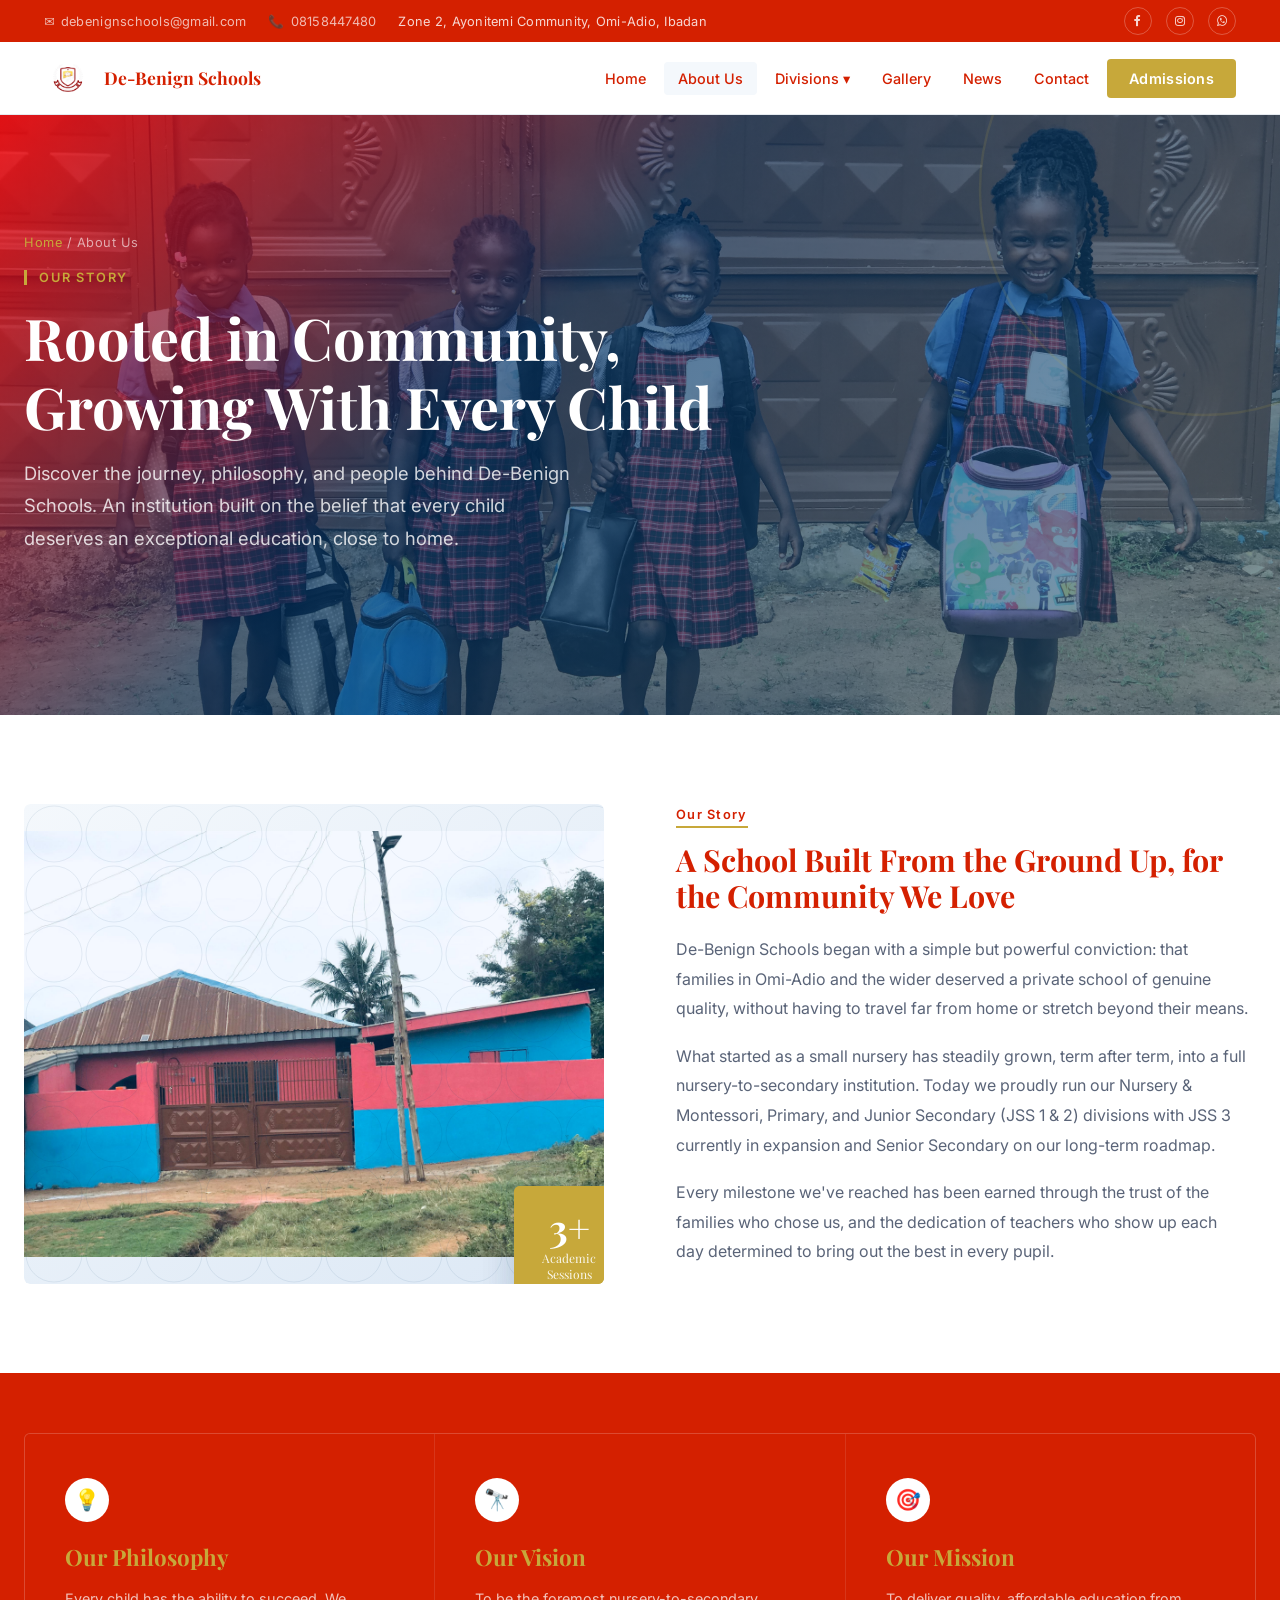
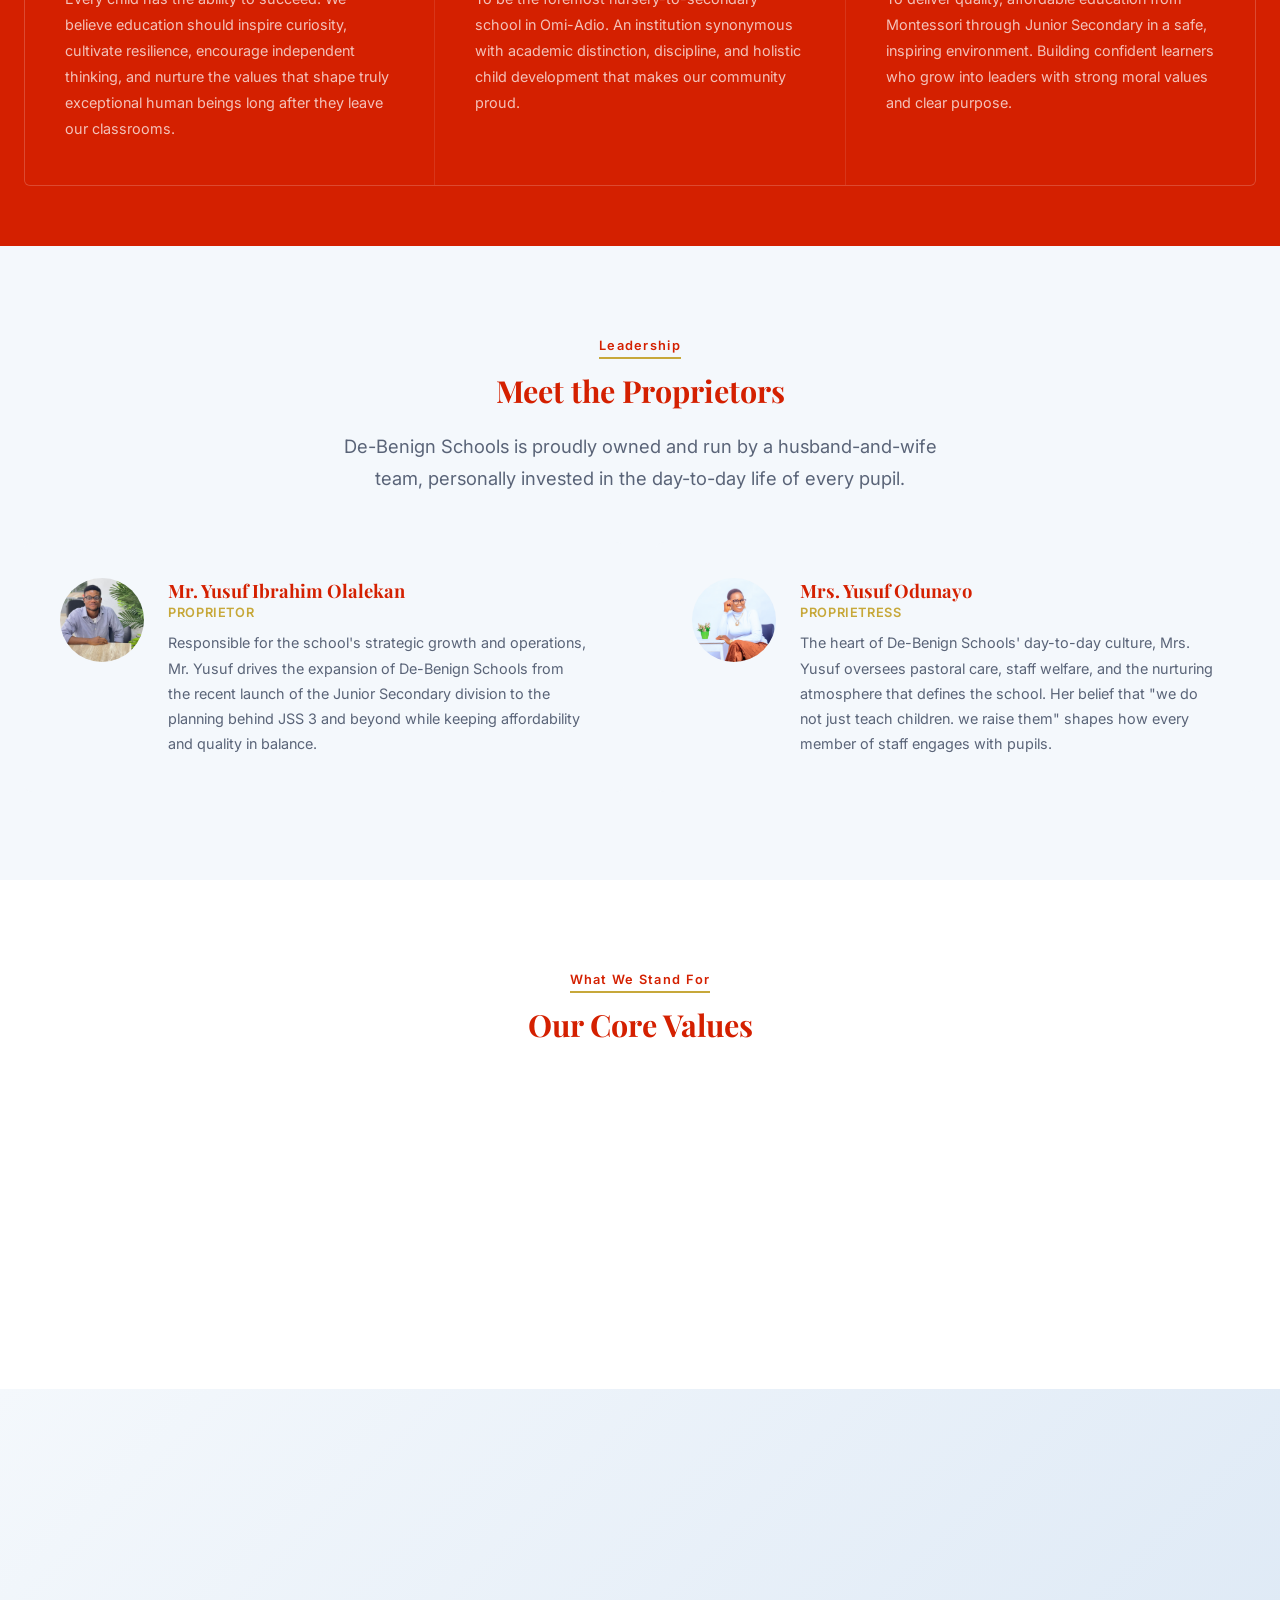
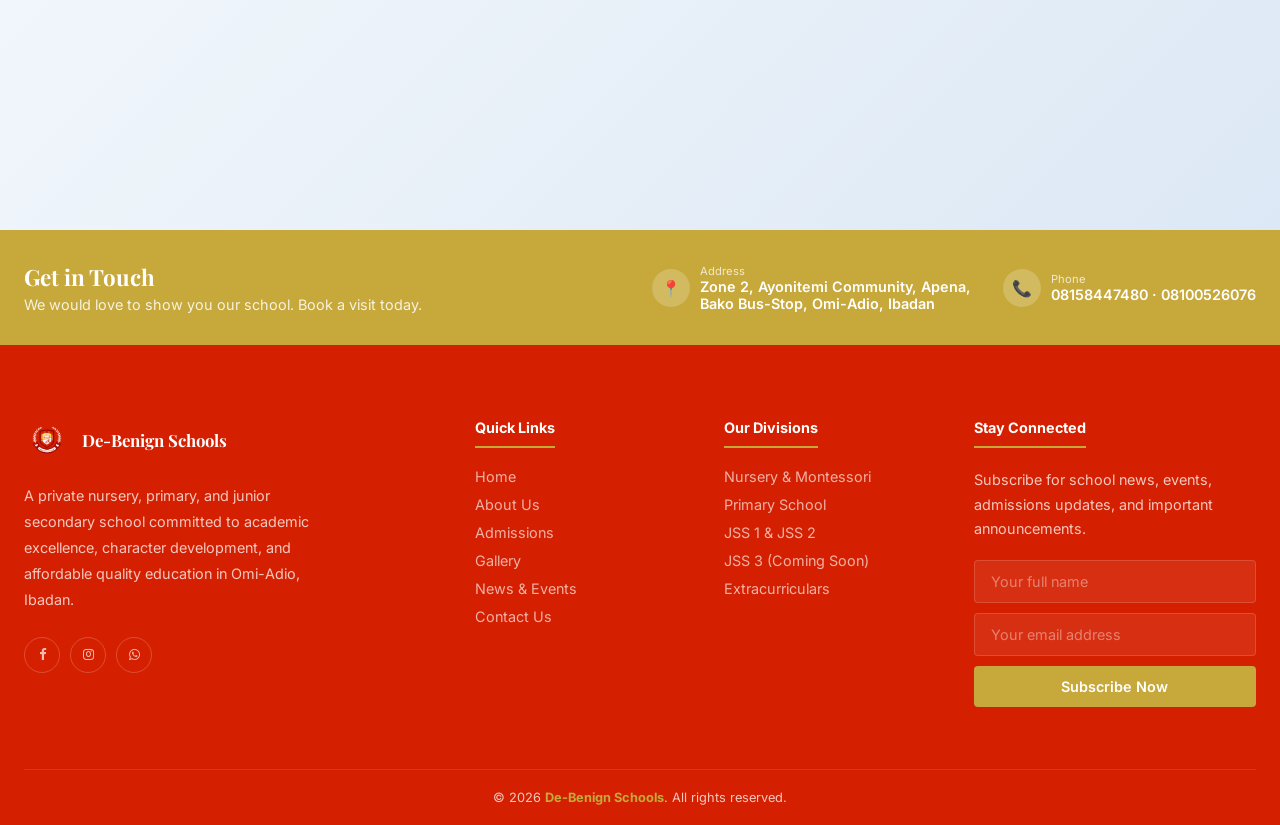
==== commit 505152de: "Image extension are corrected" ====
--- a/about.html
+++ b/about.html
@@ -84,18 +84,18 @@
     </div>
     <div class="profiles-grid">
       <div class="profile-card reveal">
-        <img src="images/2.jpg" alt="Mrs. Yusuf Ibrahim Olalekan, Proprietor of De-Benign Schools" class="profile-avatar-img"/>
+        <img src="images/2.jpg" alt="Mr. Yusuf Ibrahim Olalekan, Proprietor of De-Benign Schools" class="profile-avatar-img"/>
         <div>
-          <h4>Mrs. Yusuf Ibrahim Olalekan</h4>
+          <h4>Mr. Yusuf Ibrahim Olalekan</h4>
           <span class="profile-role">Proprietor</span>
           <p>Responsible for the school's strategic growth and operations, Mr. Yusuf drives the expansion of De-Benign Schools from the recent launch of the Junior Secondary division to the planning behind JSS 3 and beyond while keeping affordability and quality in balance.</p>
         </div>
       </div>
       <div class="profile-card reveal">
-         <img src="images/42.jpg" alt="Mrs. Yusuf Odunayo, Proprietress of De-Benign Schools" class="profile-avatar-img"/>
+         <img src="images/42.JPG" alt="Mrs. Yusuf Odunayo, Proprietress of De-Benign Schools" class="profile-avatar-img"/>
 
         <div>
-          <h4>Mr. Yusuf Odunayo</h4>
+          <h4>Mrs. Yusuf Odunayo</h4>
           <span class="profile-role">Proprietress</span>
           <p>The heart of De-Benign Schools' day-to-day culture, Mrs. Yusuf oversees pastoral care, staff welfare, and the nurturing atmosphere that defines the school. Her belief that "we do not just teach children. we raise them" shapes how every member of staff engages with pupils.</p>
         </div>
--- a/style.css
+++ b/style.css
@@ -79,13 +79,13 @@
 /* ─── PAGE HERO (interior pages) ─────────────────────────────────────── */
 .page-hero { position: relative; padding: 120px 24px 70px; background: linear-gradient(135deg, #001a40 0%, var(--navy) 45%, #1a5276 100%); overflow: hidden; }
 .page-hero::before { content: ''; position: absolute; inset: 0; background: url("data:image/svg+xml,%3Csvg xmlns='http://www.w3.org/2000/svg' viewBox='0 0 200 200'%3E%3Ccircle cx='170' cy='30' r='90' fill='none' stroke='%23C7A83A' stroke-width='1' opacity='.12'/%3E%3C/svg%3E") no-repeat; background-size: 500px; background-position: top right; }
-.page-hero-about { background-image: linear-gradient(135deg, rgba(226, 6, 6, 0.85) 0%, rgba(230, 210, 31, 0.72) 45%, rgba(26,82,118,.6) 100%), url('images/3.jpg'); height: 600px; background-size: cover; background-position: center; }
-.page-hero-nursery { background-image: linear-gradient(135deg, rgba(226, 6, 6, 0.85) 0%, rgba(230, 210, 31, 0.72) 45%, rgba(26,82,118,.6) 100%), url('images/23.jpg'); height: 600px; background-size: cover; background-position: top right; }
-.page-hero-primary { background-image: linear-gradient(135deg, rgba(226, 6, 6, 0.85) 0%, rgba(230, 210, 31, 0.72) 45%, rgba(26,82,118,.6) 100%), url('images/4.jpg'); height: 600px; background-size: cover; background-position: center; }
-.page-hero-secondary { background-image: linear-gradient(135deg, rgba(226, 6, 6, 0.85) 0%, rgba(230, 210, 31, 0.72) 45%, rgba(26,82,118,.6) 100%), url('images/9.jpg'); height: 600px; background-size: cover; background-position: center; }
-.page-hero-news { background-image: linear-gradient(135deg, rgba(226, 6, 6, 0.85) 0%, rgba(230, 210, 31, 0.72) 45%, rgba(26,82,118,.6) 100%), url('images/.jpg'); height: 600px; background-size: cover; background-position: top right; }
-.page-hero-contact { background-image: linear-gradient(135deg, rgba(226, 6, 6, 0.85) 0%, rgba(230, 210, 31, 0.72) 45%, rgba(26,82,118,.6) 100%), url('images/12.jpg'); height: 600px; background-size: cover; background-position: center; }
-.page-hero-admissions { background-image: linear-gradient(135deg, rgba(226, 6, 6, 0.85) 0%, rgba(230, 210, 31, 0.72) 45%, rgba(26,82,118,.6) 100%), url('images/.jpg'); height: 600px; background-size: cover; background-position: top right; }
+.page-hero-about { background-image: linear-gradient(135deg, rgba(245, 4, 16, 0.82) 0%, rgba(0,51,102,.68) 40%, rgba(26,82,118,.55) 100%), url('images/3.jpg'); height: 600px; background-size: cover; background-position: center; }
+.page-hero-nursery { background-image: linear-gradient(135deg, rgba(245, 4, 16, 0.82) 0%, rgba(0,51,102,.68) 40%, rgba(26,82,118,.55) 100%), url('images/23.JPG'); height: 600px; background-size: cover; background-position: top right; }
+.page-hero-primary { background-image: linear-gradient(135deg,rgba(245, 4, 16, 0.82) 0%, rgba(0,51,102,.68) 40%, rgba(26,82,118,.55) 100%), url('images/4.jpg'); height: 600px; background-size: cover; background-position: center; }
+.page-hero-secondary { background-image: linear-gradient(135deg, rgba(245, 4, 16, 0.82) 0%, rgba(0,51,102,.68) 40%, rgba(26,82,118,.55) 100%), url('images/9.jpg'); height: 600px; background-size: cover; background-position: center; }
+.page-hero-news { background-image: linear-gradient(135deg, rgba(245, 4, 16, 0.82) 0%, rgba(0,51,102,.68) 40%, rgba(26,82,118,.55) 100%), url('images/29.jpg'); height: 600px; background-size: cover; background-position: center; }
+.page-hero-contact { background-image: linear-gradient(135deg, rgba(245, 4, 16, 0.82) 0%, rgba(0,51,102,.68) 40%, rgba(26,82,118,.55) 100%), url('images/12.jpg'); height: 600px; background-size: cover; background-position: center; }
+.page-hero-admissions { background-image: linear-gradient(135deg, rgba(245, 4, 16, 0.82) 0%, rgba(0,51,102,.68) 40%, rgba(26,82,118,.55) 100%), url('images/.jpg'); height: 600px; background-size: cover; background-position: top right; }
 .page-hero-inner { position: relative; z-index: 1; max-width: 1240px; margin: 0 auto; }
 .breadcrumb { font-size: var(--fs-xs); color: rgba(255,255,255,.6); margin-bottom: 16px; letter-spacing: .04em; }
 .breadcrumb a { color: var(--gold); }
@@ -101,7 +101,7 @@
 /* Each slide layers a brand-colored gradient over a photo. If a photo file
    is missing, the browser simply shows the gradient alone — nothing breaks. */
 .slide-1 { background-image: linear-gradient(135deg, rgba(245, 4, 16, 0.82) 0%, rgba(0,51,102,.68) 40%, rgba(26,82,118,.55) 100%), url('images/12.jpg'); background-blend-mode: normal; }
-.slide-2 { background-image: linear-gradient(135deg, rgba(200, 0, 24, 0.82) 0%, rgba(26,92,26,.68) 40%, rgba(13,59,13,.55) 100%), url('images/1.jpg'); background-blend-mode: normal; }
+.slide-2 { background-image: linear-gradient(135deg, rgba(200, 0, 24, 0.82) 0%, rgba(26,92,26,.68) 40%, rgba(13,59,13,.55) 100%), url('images/1.JPG'); background-blend-mode: normal; }
 .slide-3 { background-image: linear-gradient(135deg, rgba(150,27,0,.82) 0%, rgba(92, 0, 0, 0.68) 40%, rgba(122,79,0,.55) 100%), url('images/4.jpg'); background-blend-mode: normal; }
 .hero-overlay { position: absolute; inset: 0; background: linear-gradient(to right, rgba(221, 2, 2, 0.466) 0%, rgba(0,19,51,.42) 60%, transparent 100%); }
 .hero-content { position: relative; z-index: 2; max-width: 1240px; margin: 0 auto; padding: 0 24px; width: 100%; }
@@ -358,7 +358,7 @@
 .filter-btn { padding: 10px 22px; border-radius: 20px; border: 1.5px solid rgba(0,51,102,.15); background: var(--white); color: var(--text); font-size: var(--fs-sm); font-weight: 600; cursor: pointer; transition: background var(--transition), color var(--transition), border-color var(--transition); font-family: var(--ff-sans); }
 .filter-btn:hover { border-color: var(--gold); }
 .filter-btn.active { background: var(--navy); border-color: var(--navy); color: var(--white); }
-.page-hero-gallery { background-image: linear-gradient(135deg, rgba(226, 6, 6, 0.85) 0%, rgba(230, 210, 31, 0.72) 45%, rgba(26,82,118,.6) 100%), url('images/10.jpg'); height: 550px; background-size: cover; background-repeat: no-repeat; background-position: center right}
+.page-hero-gallery { background-image: linear-gradient(135deg, rgba(245, 4, 16, 0.82) 0%, rgba(0,51,102,.68) 40%, rgba(26,82,118,.55) 100%), url('images/10.jpg'); height: 550px; background-size: cover; background-repeat: no-repeat; background-position: center right}
 .gallery-grid { display: grid; grid-template-columns: repeat(3, 1fr); gap: 22px; margin-top: 32px; }
 .gallery-item { position: relative; height: 240px; border-radius: 8px; overflow: hidden; cursor: pointer; transition: transform var(--transition), opacity .3s ease; }
 .gallery-item.hidden { display: none; }
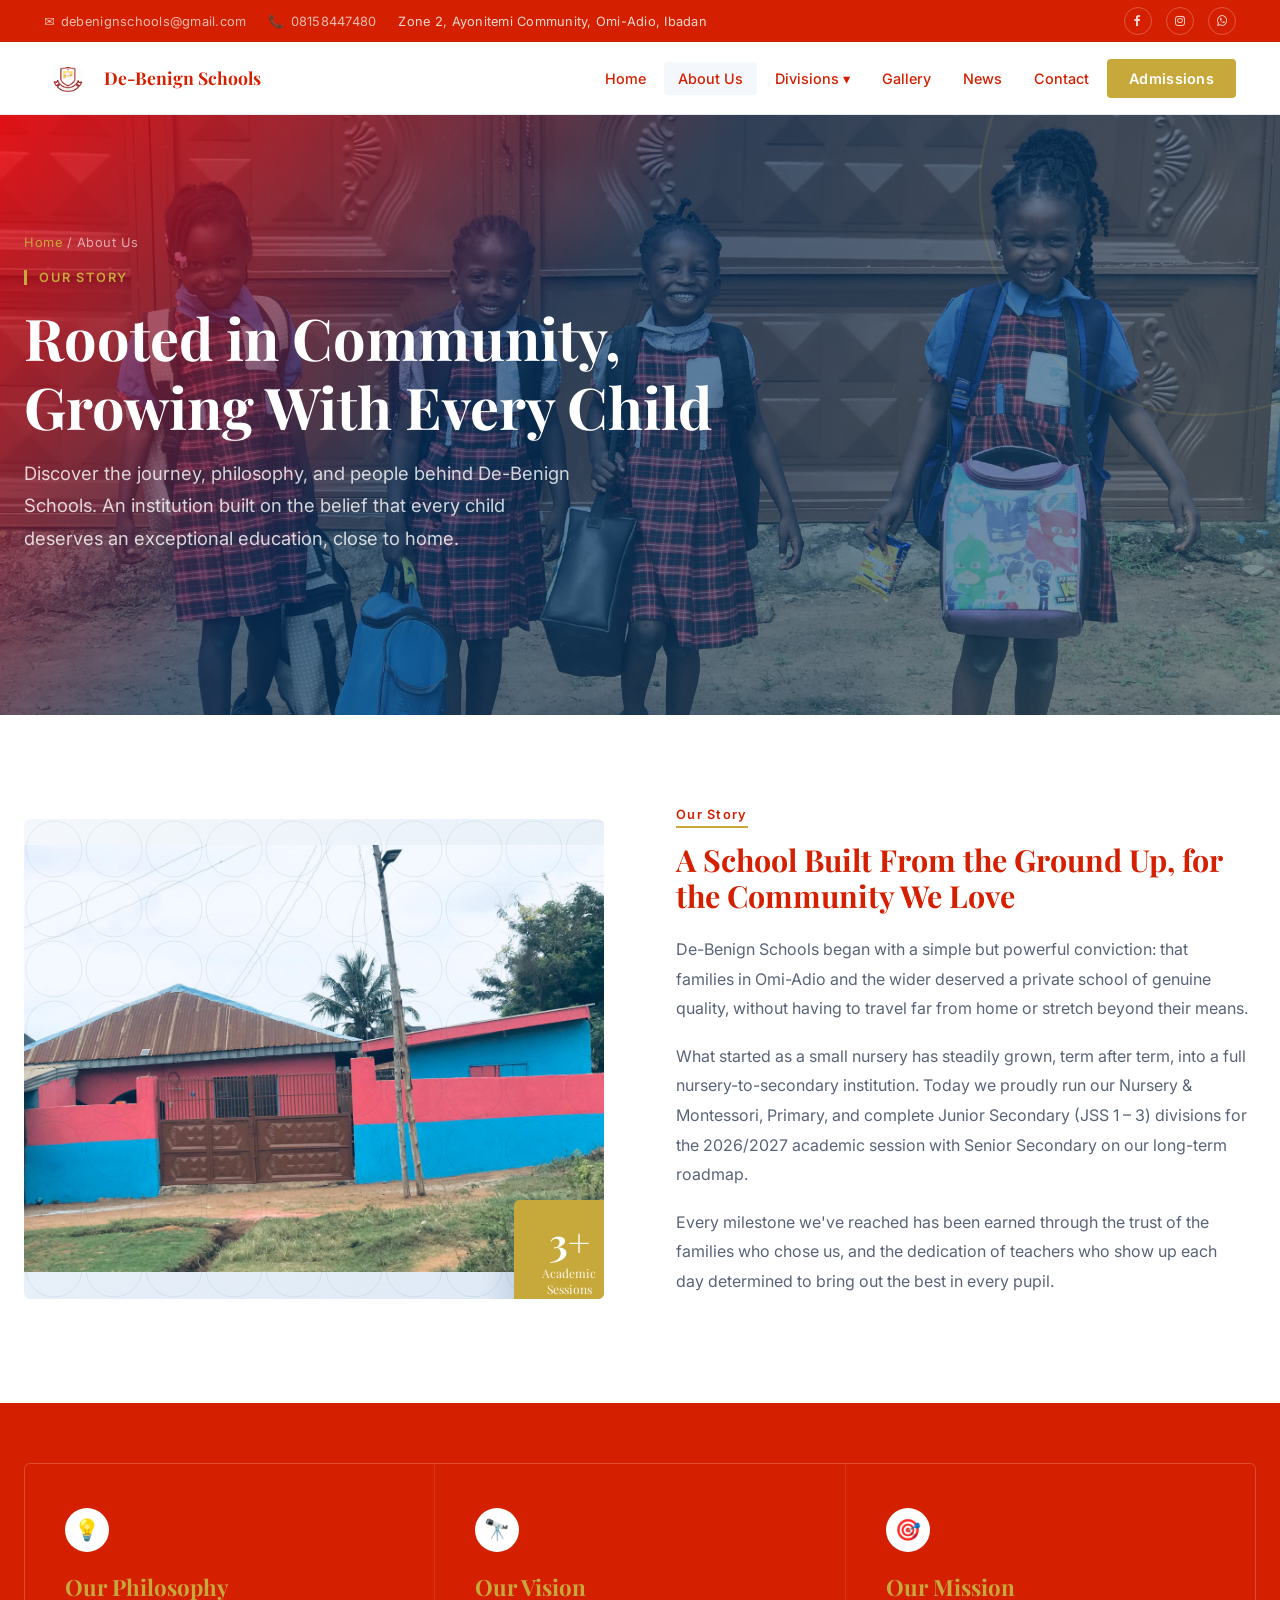
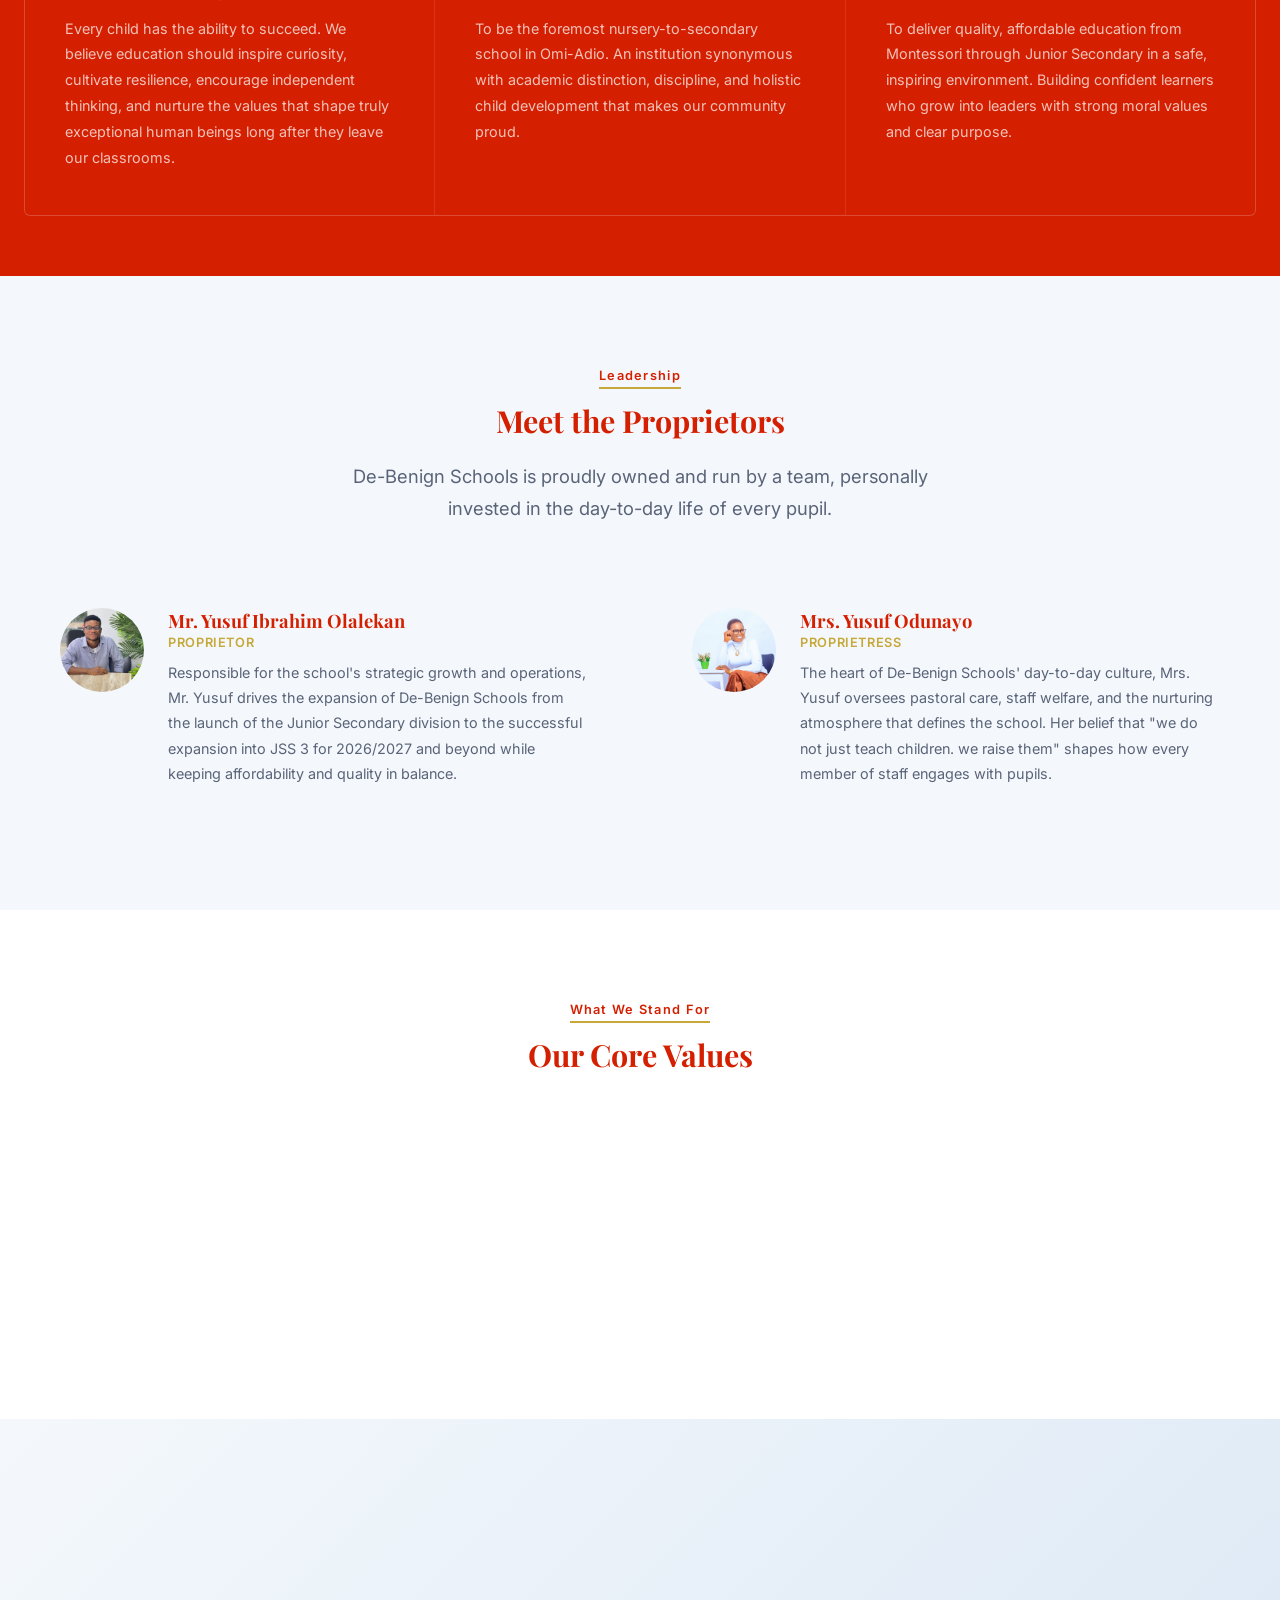
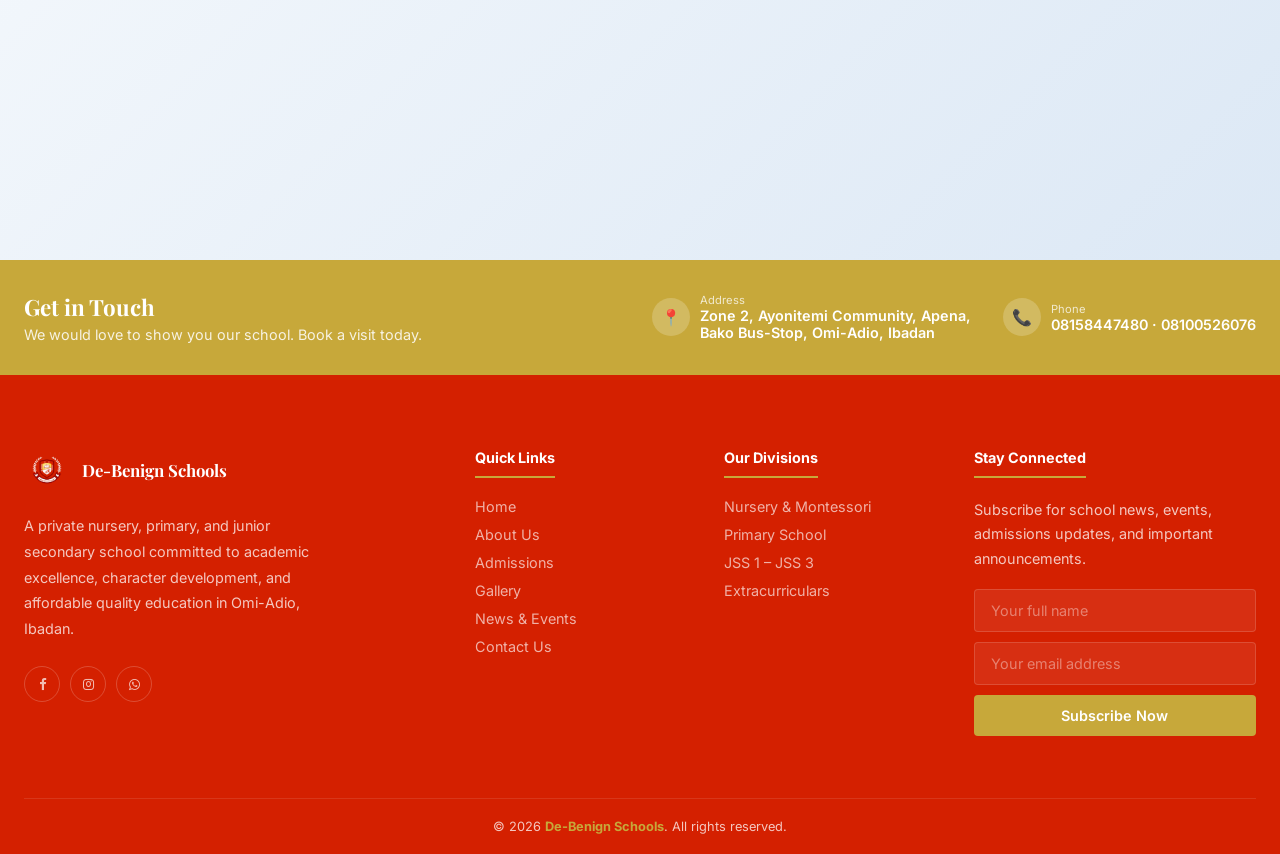
==== commit 60107ef3: "Update site content: JSS 3 now active for 2026/2027 session JSS 3 has launched, completing the Junio" ====
--- a/about.html
+++ b/about.html
@@ -46,7 +46,7 @@
         <div class="section-tag">Our Story</div>
         <h2 class="section-title">A School Built From the Ground Up, for the Community We Love</h2>
         <p>De-Benign Schools began with a simple but powerful conviction: that families in Omi-Adio and the wider deserved a private school of genuine quality, without having to travel far from home or stretch beyond their means.</p>
-        <p>What started as a small nursery has steadily grown, term after term, into a full nursery-to-secondary institution. Today we proudly run our Nursery & Montessori, Primary, and Junior Secondary (JSS 1 & 2) divisions with JSS 3 currently in expansion and Senior Secondary on our long-term roadmap.</p>
+        <p>What started as a small nursery has steadily grown, term after term, into a full nursery-to-secondary institution. Today we proudly run our Nursery & Montessori, Primary, and complete Junior Secondary (JSS 1 – 3) divisions for the 2026/2027 academic session with Senior Secondary on our long-term roadmap.</p>
         <p>Every milestone we've reached has been earned through the trust of the families who chose us, and the dedication of teachers who show up each day determined to bring out the best in every pupil.</p>
       </div>
     </div>
@@ -80,7 +80,7 @@
     <div class="text-center reveal">
       <div class="section-tag">Leadership</div>
       <h2 class="section-title">Meet the Proprietors</h2>
-      <p class="section-sub mx-auto">De-Benign Schools is proudly owned and run by a husband-and-wife team, personally invested in the day-to-day life of every pupil.</p>
+      <p class="section-sub mx-auto">De-Benign Schools is proudly owned and run by a team, personally invested in the day-to-day life of every pupil.</p>
     </div>
     <div class="profiles-grid">
       <div class="profile-card reveal">
@@ -88,7 +88,7 @@
         <div>
           <h4>Mr. Yusuf Ibrahim Olalekan</h4>
           <span class="profile-role">Proprietor</span>
-          <p>Responsible for the school's strategic growth and operations, Mr. Yusuf drives the expansion of De-Benign Schools from the recent launch of the Junior Secondary division to the planning behind JSS 3 and beyond while keeping affordability and quality in balance.</p>
+          <p>Responsible for the school's strategic growth and operations, Mr. Yusuf drives the expansion of De-Benign Schools from the launch of the Junior Secondary division to the successful expansion into JSS 3 for 2026/2027 and beyond while keeping affordability and quality in balance.</p>
         </div>
       </div>
       <div class="profile-card reveal">
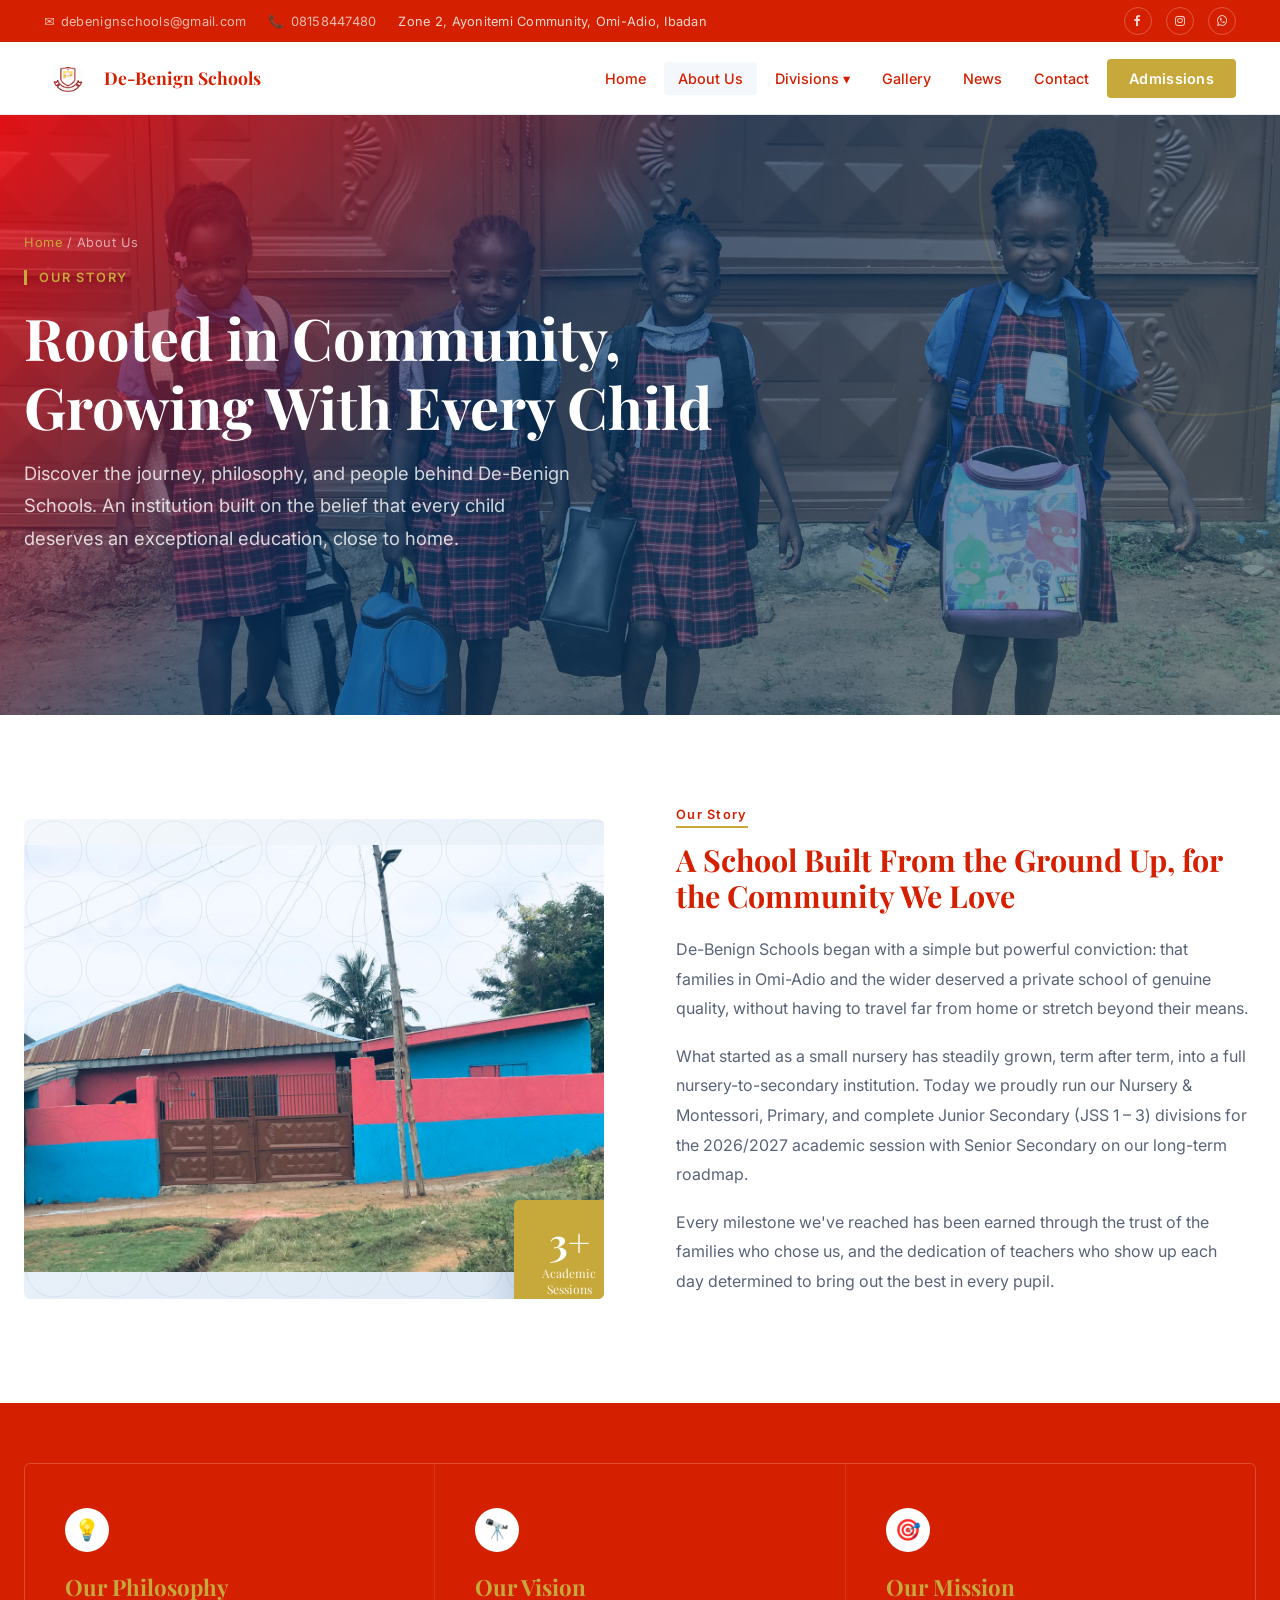
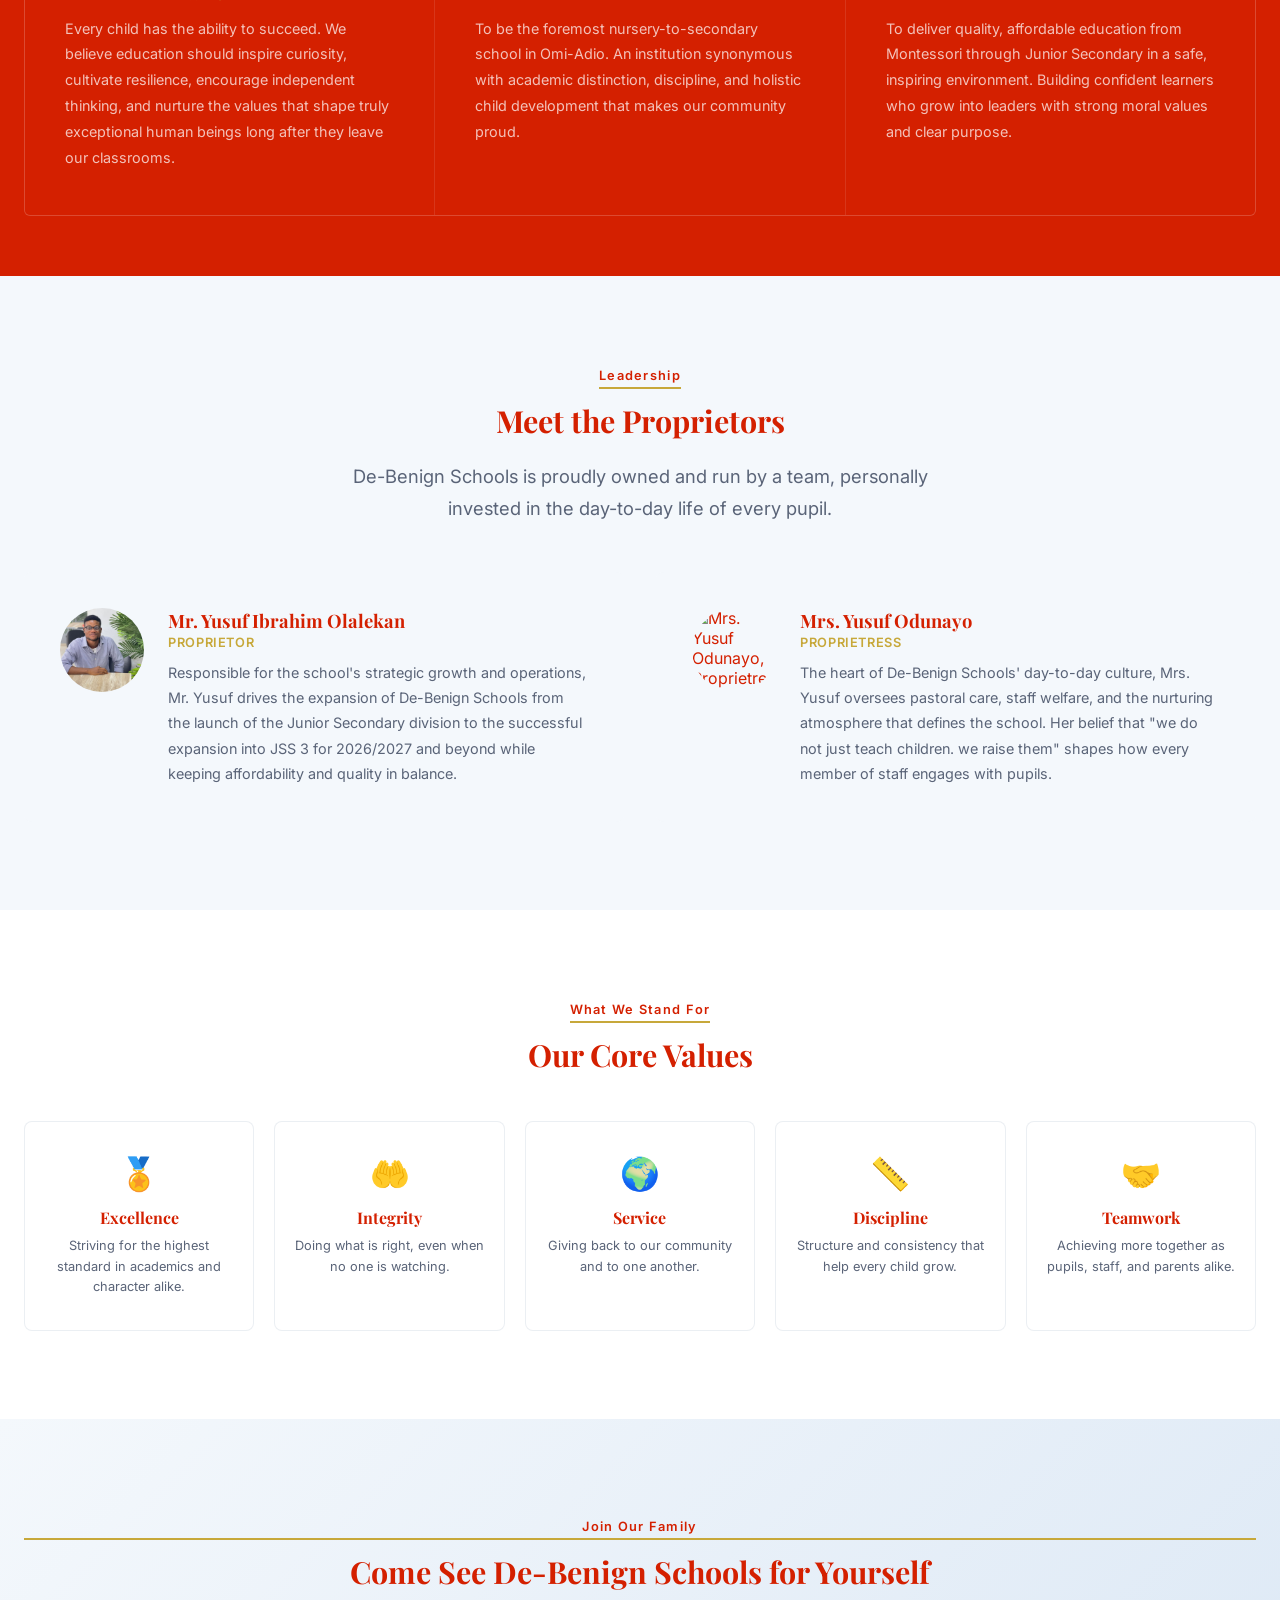
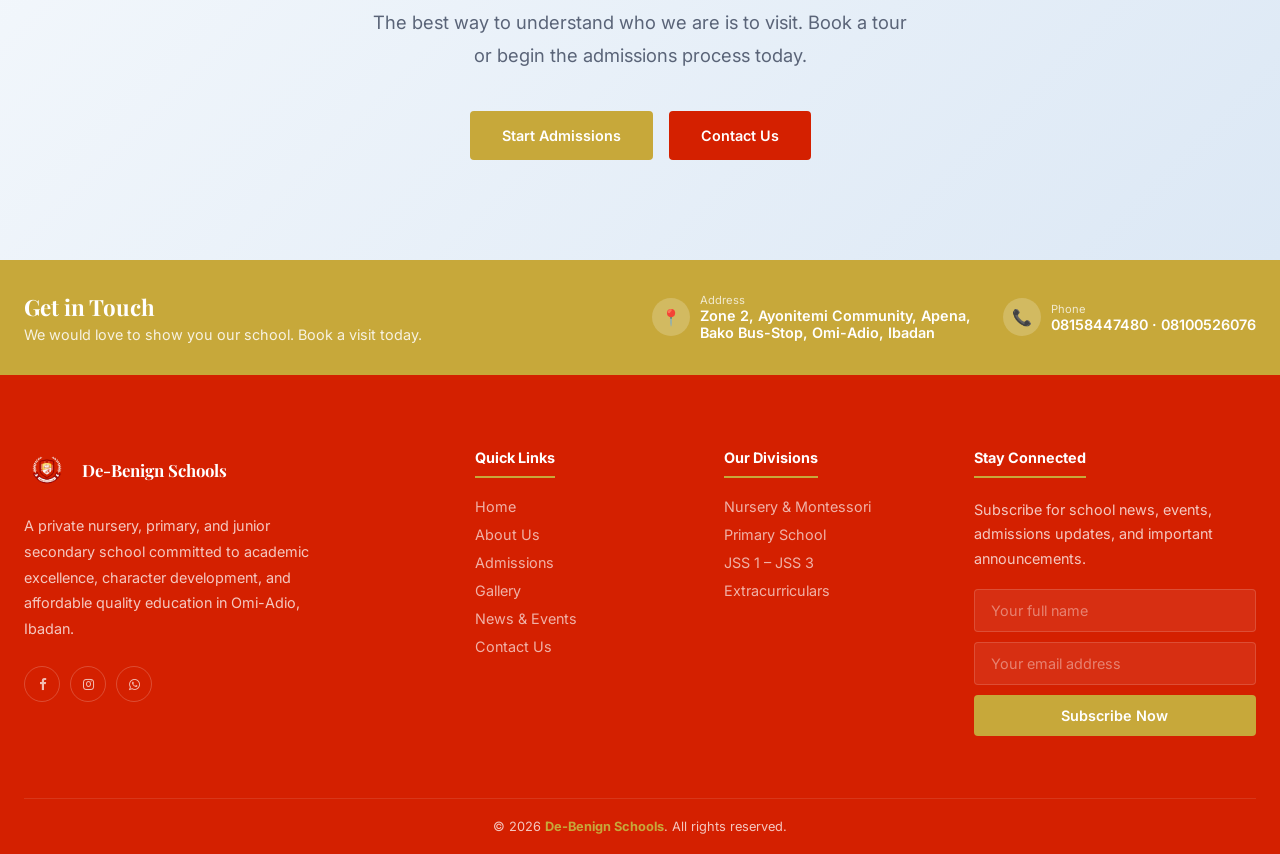
==== commit bc0037f8: "fix: image extensions modified" ====
--- a/about.html
+++ b/about.html
@@ -92,7 +92,7 @@
         </div>
       </div>
       <div class="profile-card reveal">
-         <img src="images/42.JPG" alt="Mrs. Yusuf Odunayo, Proprietress of De-Benign Schools" class="profile-avatar-img"/>
+         <img src="images/42.jpg" alt="Mrs. Yusuf Odunayo, Proprietress of De-Benign Schools" class="profile-avatar-img"/>
 
         <div>
           <h4>Mrs. Yusuf Odunayo</h4>
--- a/style.css
+++ b/style.css
@@ -80,7 +80,7 @@
 .page-hero { position: relative; padding: 120px 24px 70px; background: linear-gradient(135deg, #001a40 0%, var(--navy) 45%, #1a5276 100%); overflow: hidden; }
 .page-hero::before { content: ''; position: absolute; inset: 0; background: url("data:image/svg+xml,%3Csvg xmlns='http://www.w3.org/2000/svg' viewBox='0 0 200 200'%3E%3Ccircle cx='170' cy='30' r='90' fill='none' stroke='%23C7A83A' stroke-width='1' opacity='.12'/%3E%3C/svg%3E") no-repeat; background-size: 500px; background-position: top right; }
 .page-hero-about { background-image: linear-gradient(135deg, rgba(245, 4, 16, 0.82) 0%, rgba(0,51,102,.68) 40%, rgba(26,82,118,.55) 100%), url('images/3.jpg'); height: 600px; background-size: cover; background-position: center; }
-.page-hero-nursery { background-image: linear-gradient(135deg, rgba(245, 4, 16, 0.82) 0%, rgba(0,51,102,.68) 40%, rgba(26,82,118,.55) 100%), url('images/23.JPG'); height: 600px; background-size: cover; background-position: top right; }
+.page-hero-nursery { background-image: linear-gradient(135deg, rgba(245, 4, 16, 0.82) 0%, rgba(0,51,102,.68) 40%, rgba(26,82,118,.55) 100%), url('images/23.jpg'); height: 600px; background-size: cover; background-position: top right; }
 .page-hero-primary { background-image: linear-gradient(135deg,rgba(245, 4, 16, 0.82) 0%, rgba(0,51,102,.68) 40%, rgba(26,82,118,.55) 100%), url('images/4.jpg'); height: 600px; background-size: cover; background-position: center; }
 .page-hero-secondary { background-image: linear-gradient(135deg, rgba(245, 4, 16, 0.82) 0%, rgba(0,51,102,.68) 40%, rgba(26,82,118,.55) 100%), url('images/9.jpg'); height: 600px; background-size: cover; background-position: center; }
 .page-hero-news { background-image: linear-gradient(135deg, rgba(245, 4, 16, 0.82) 0%, rgba(0,51,102,.68) 40%, rgba(26,82,118,.55) 100%), url('images/29.jpg'); height: 600px; background-size: cover; background-position: center; }
@@ -101,7 +101,7 @@
 /* Each slide layers a brand-colored gradient over a photo. If a photo file
    is missing, the browser simply shows the gradient alone — nothing breaks. */
 .slide-1 { background-image: linear-gradient(135deg, rgba(245, 4, 16, 0.82) 0%, rgba(0,51,102,.68) 40%, rgba(26,82,118,.55) 100%), url('images/12.jpg'); background-blend-mode: normal; }
-.slide-2 { background-image: linear-gradient(135deg, rgba(200, 0, 24, 0.82) 0%, rgba(26,92,26,.68) 40%, rgba(13,59,13,.55) 100%), url('images/1.JPG'); background-blend-mode: normal; }
+.slide-2 { background-image: linear-gradient(135deg, rgba(200, 0, 24, 0.82) 0%, rgba(26,92,26,.68) 40%, rgba(13,59,13,.55) 100%), url('images/1.jpg'); background-blend-mode: normal; }
 .slide-3 { background-image: linear-gradient(135deg, rgba(150,27,0,.82) 0%, rgba(92, 0, 0, 0.68) 40%, rgba(122,79,0,.55) 100%), url('images/4.jpg'); background-blend-mode: normal; }
 .hero-overlay { position: absolute; inset: 0; background: linear-gradient(to right, rgba(221, 2, 2, 0.466) 0%, rgba(0,19,51,.42) 60%, transparent 100%); }
 .hero-content { position: relative; z-index: 2; max-width: 1240px; margin: 0 auto; padding: 0 24px; width: 100%; }
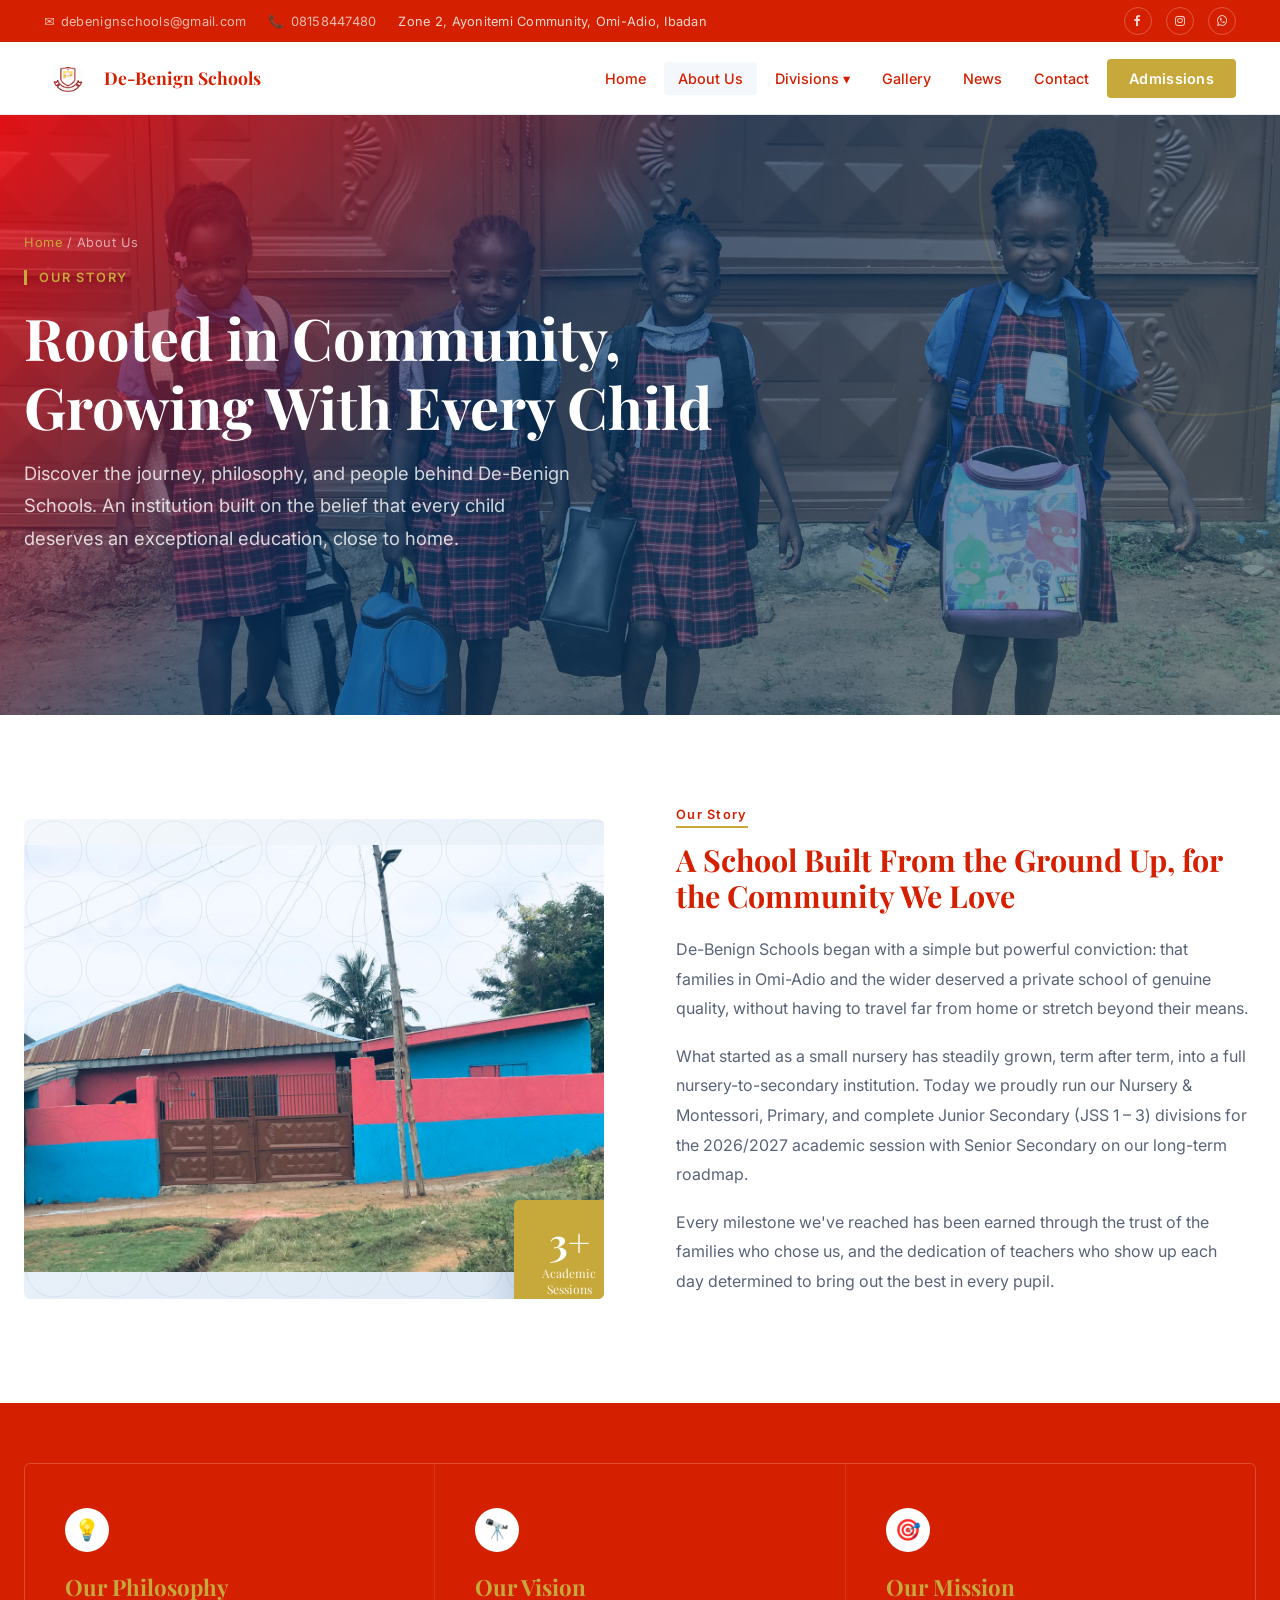
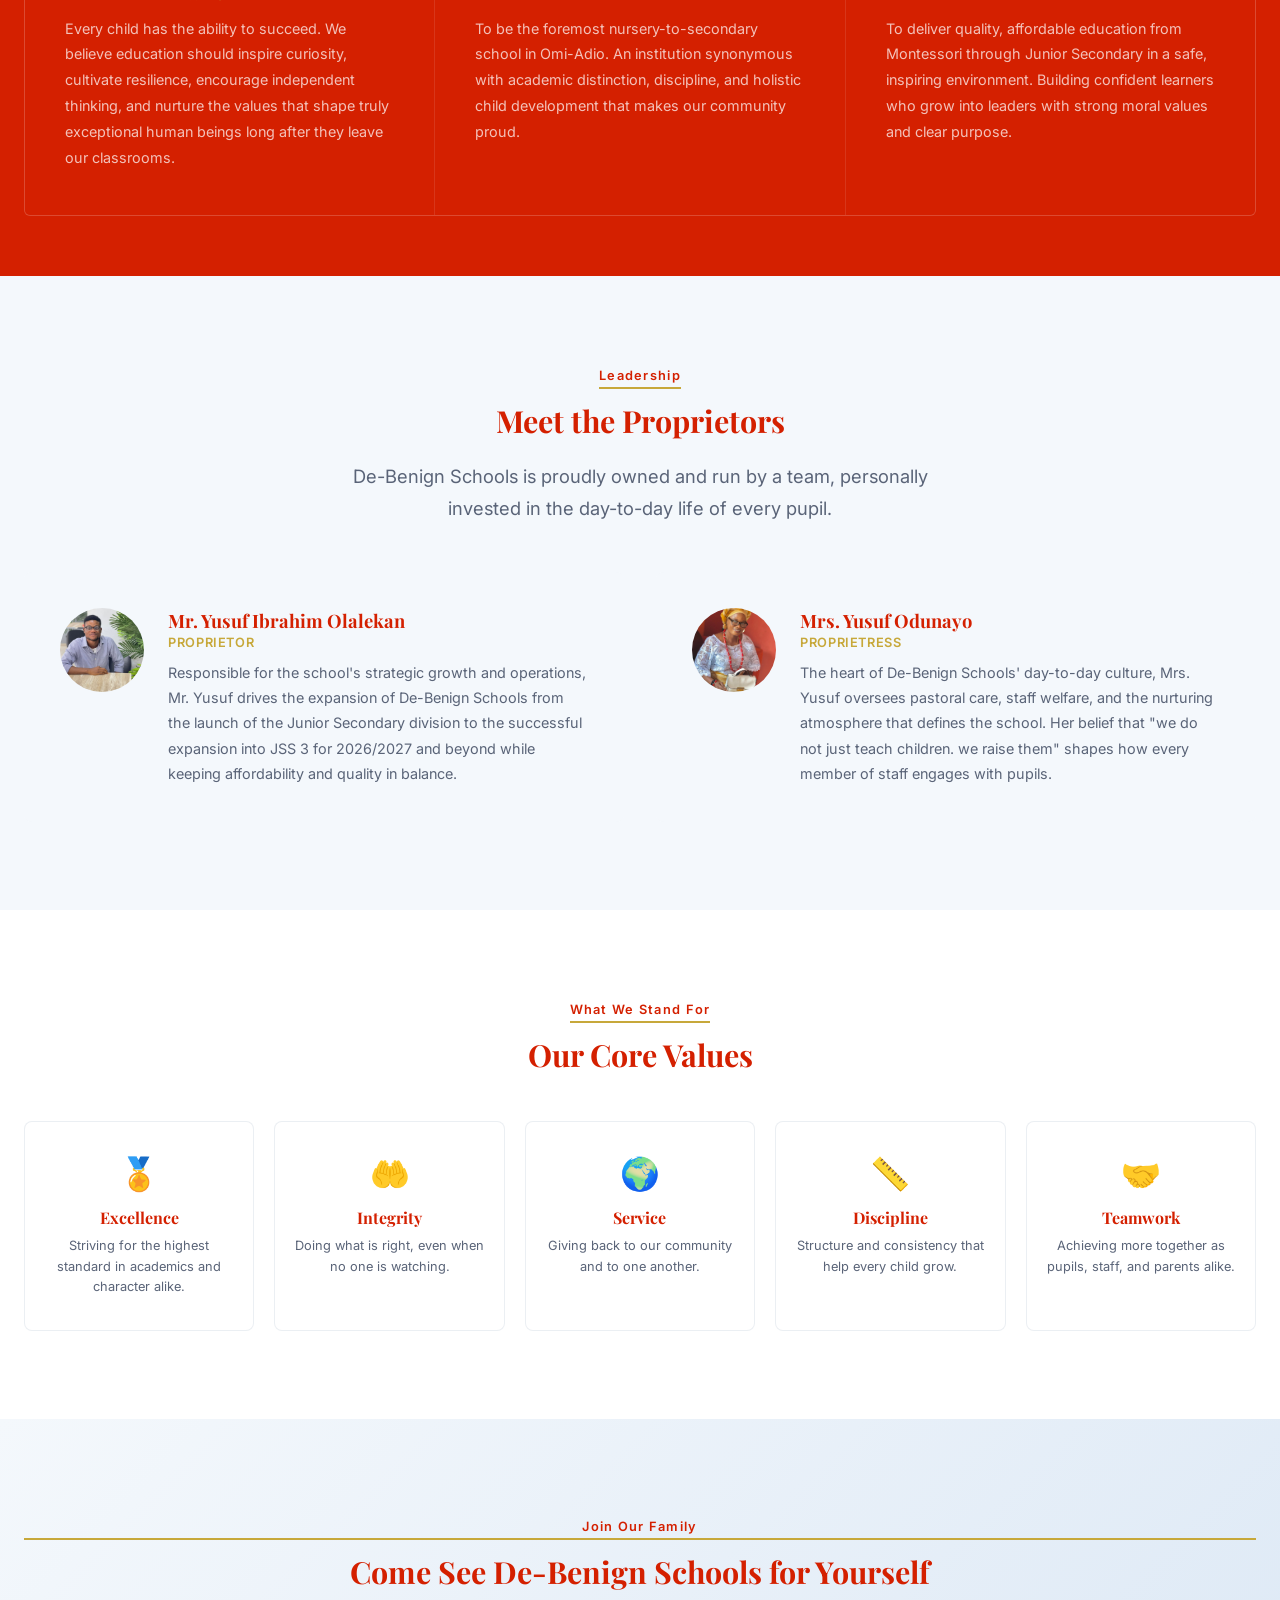
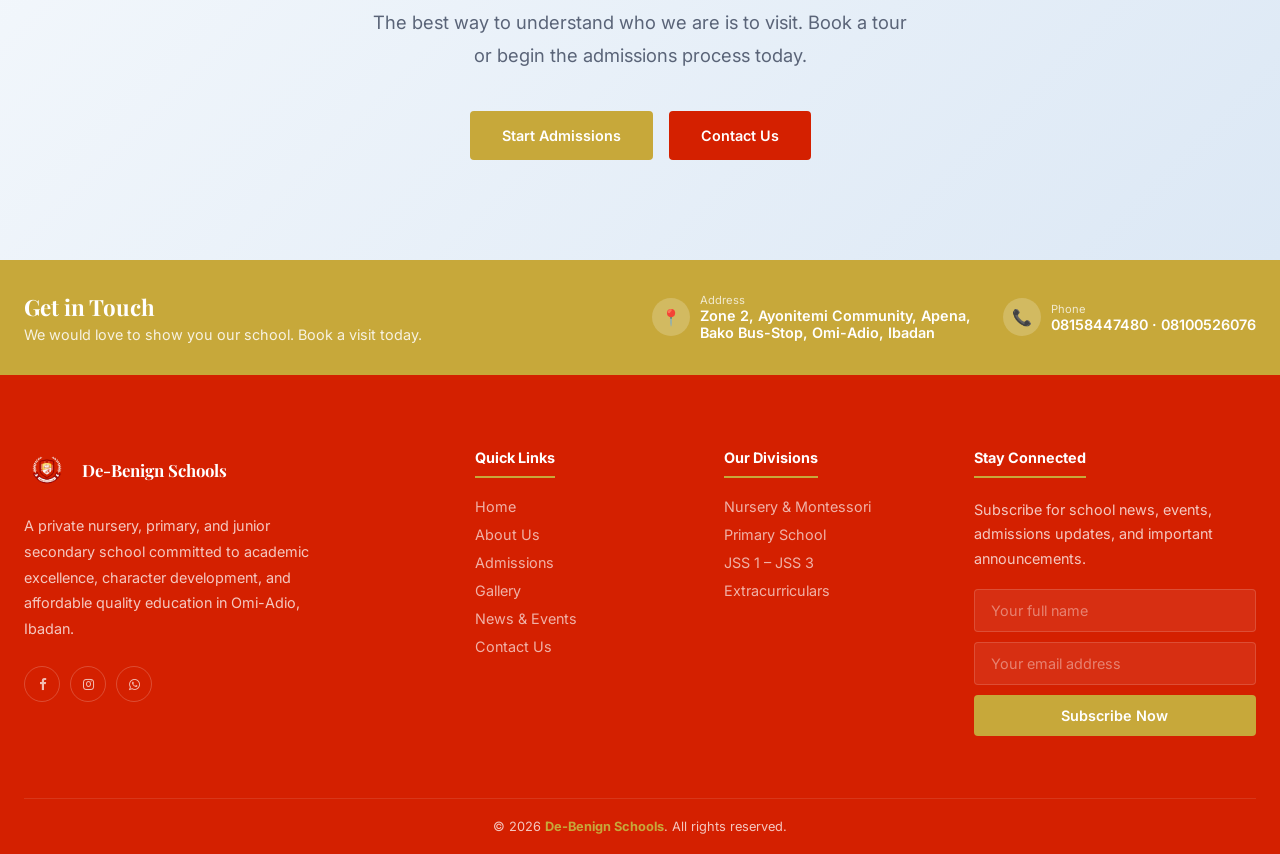
==== commit cbfddd95: "image folder added, about, gallery images modified" ====
--- a/about.html
+++ b/about.html
@@ -92,7 +92,7 @@
         </div>
       </div>
       <div class="profile-card reveal">
-         <img src="images/42.jpg" alt="Mrs. Yusuf Odunayo, Proprietress of De-Benign Schools" class="profile-avatar-img"/>
+         <img src="images/47.jpg" alt="Mrs. Yusuf Odunayo, Proprietress of De-Benign Schools" class="profile-avatar-img"/>
 
         <div>
           <h4>Mrs. Yusuf Odunayo</h4>
--- a/style.css
+++ b/style.css
@@ -101,7 +101,7 @@
 /* Each slide layers a brand-colored gradient over a photo. If a photo file
    is missing, the browser simply shows the gradient alone — nothing breaks. */
 .slide-1 { background-image: linear-gradient(135deg, rgba(245, 4, 16, 0.82) 0%, rgba(0,51,102,.68) 40%, rgba(26,82,118,.55) 100%), url('images/12.jpg'); background-blend-mode: normal; }
-.slide-2 { background-image: linear-gradient(135deg, rgba(200, 0, 24, 0.82) 0%, rgba(26,92,26,.68) 40%, rgba(13,59,13,.55) 100%), url('images/1.jpg'); background-blend-mode: normal; }
+.slide-2 { background-image: linear-gradient(135deg, rgba(200, 0, 24, 0.82) 0%, rgba(26,92,26,.68) 40%, rgba(13,59,13,.55) 100%), url('images/15.jpg'); background-blend-mode: normal; }
 .slide-3 { background-image: linear-gradient(135deg, rgba(150,27,0,.82) 0%, rgba(92, 0, 0, 0.68) 40%, rgba(122,79,0,.55) 100%), url('images/4.jpg'); background-blend-mode: normal; }
 .hero-overlay { position: absolute; inset: 0; background: linear-gradient(to right, rgba(221, 2, 2, 0.466) 0%, rgba(0,19,51,.42) 60%, transparent 100%); }
 .hero-content { position: relative; z-index: 2; max-width: 1240px; margin: 0 auto; padding: 0 24px; width: 100%; }
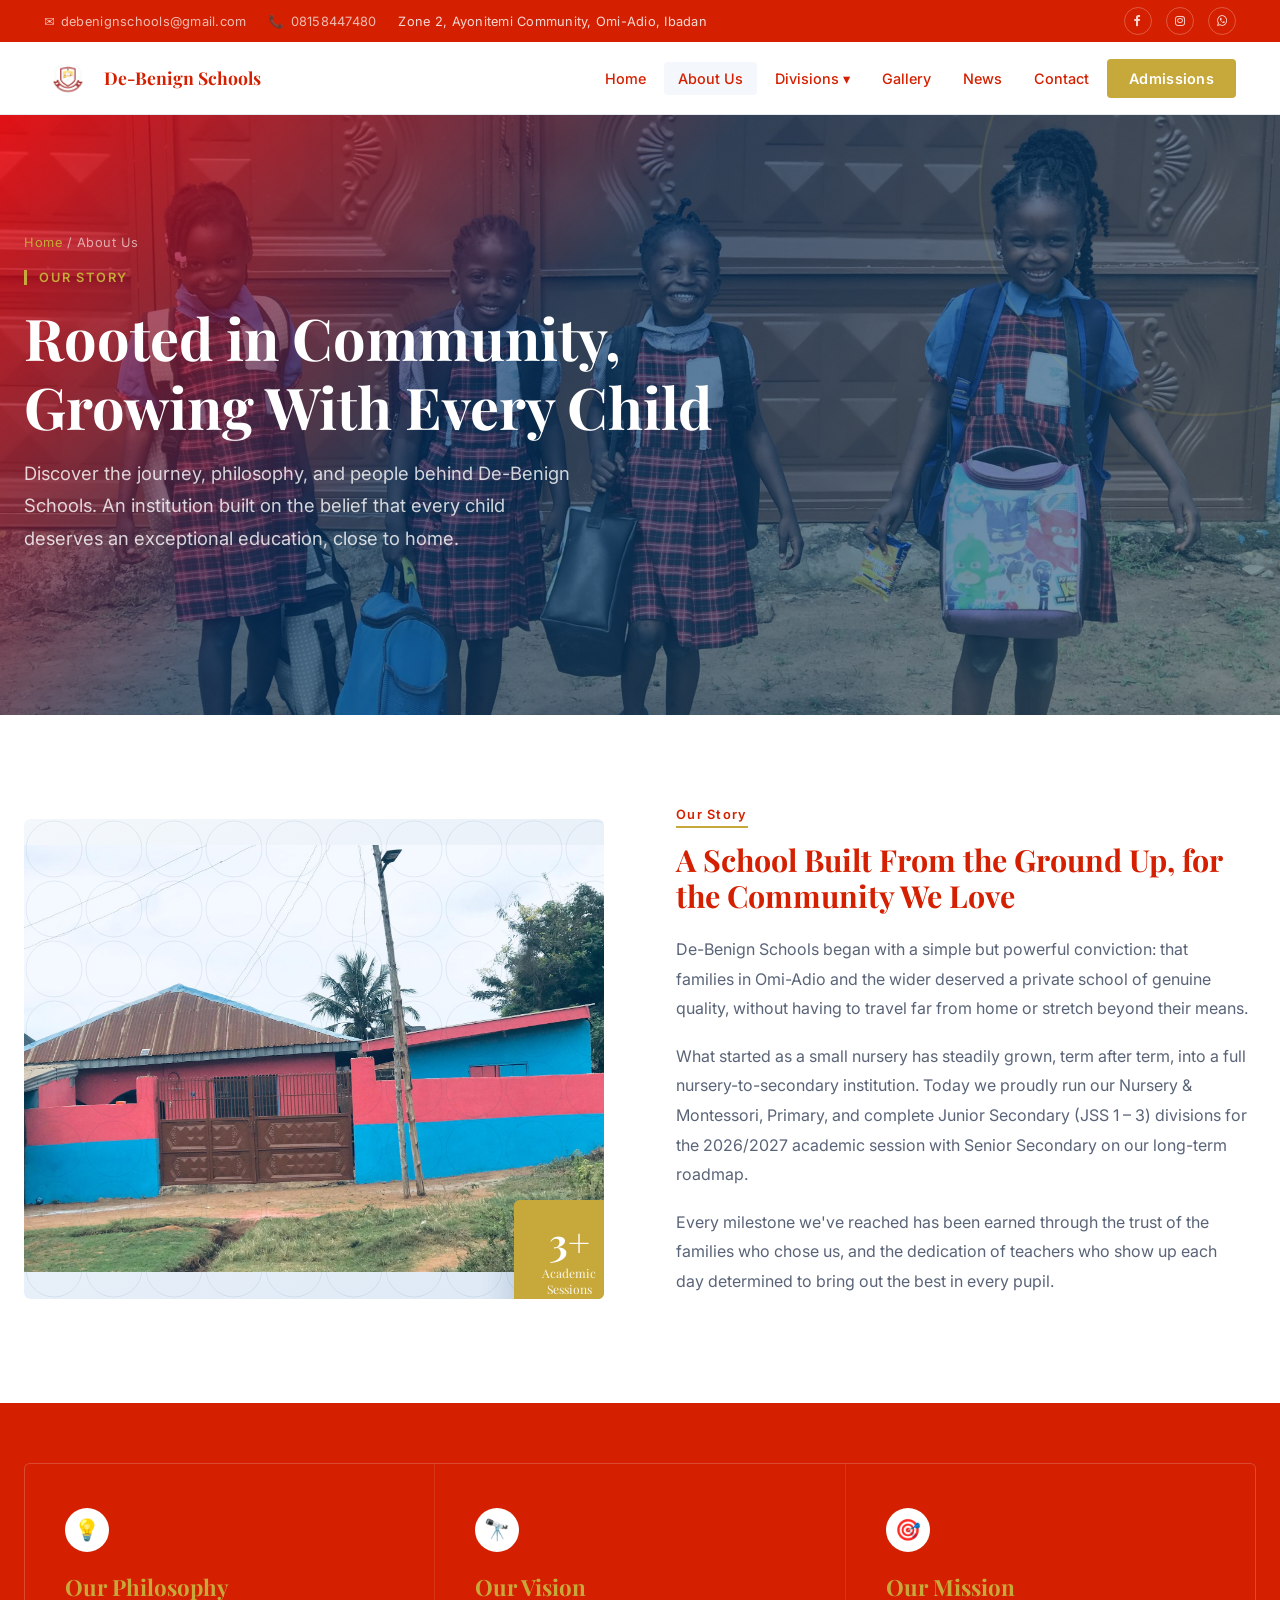
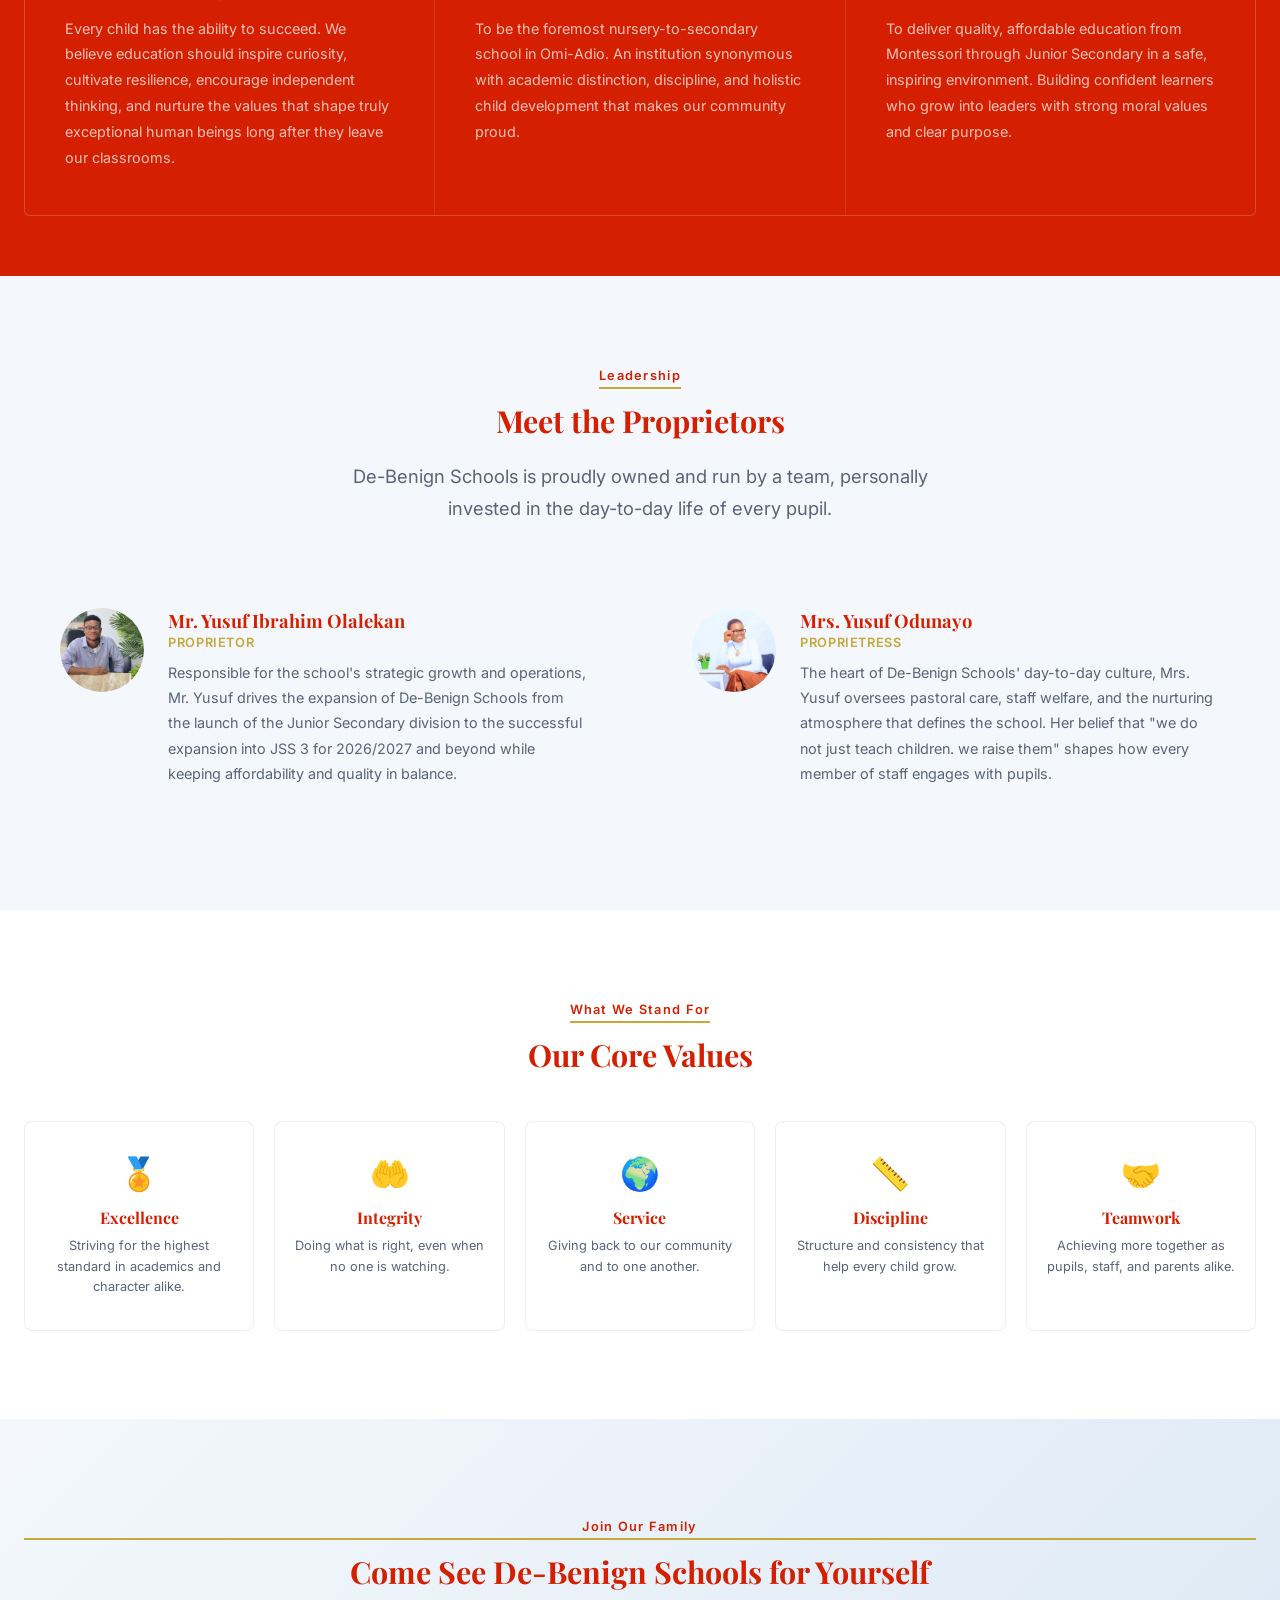
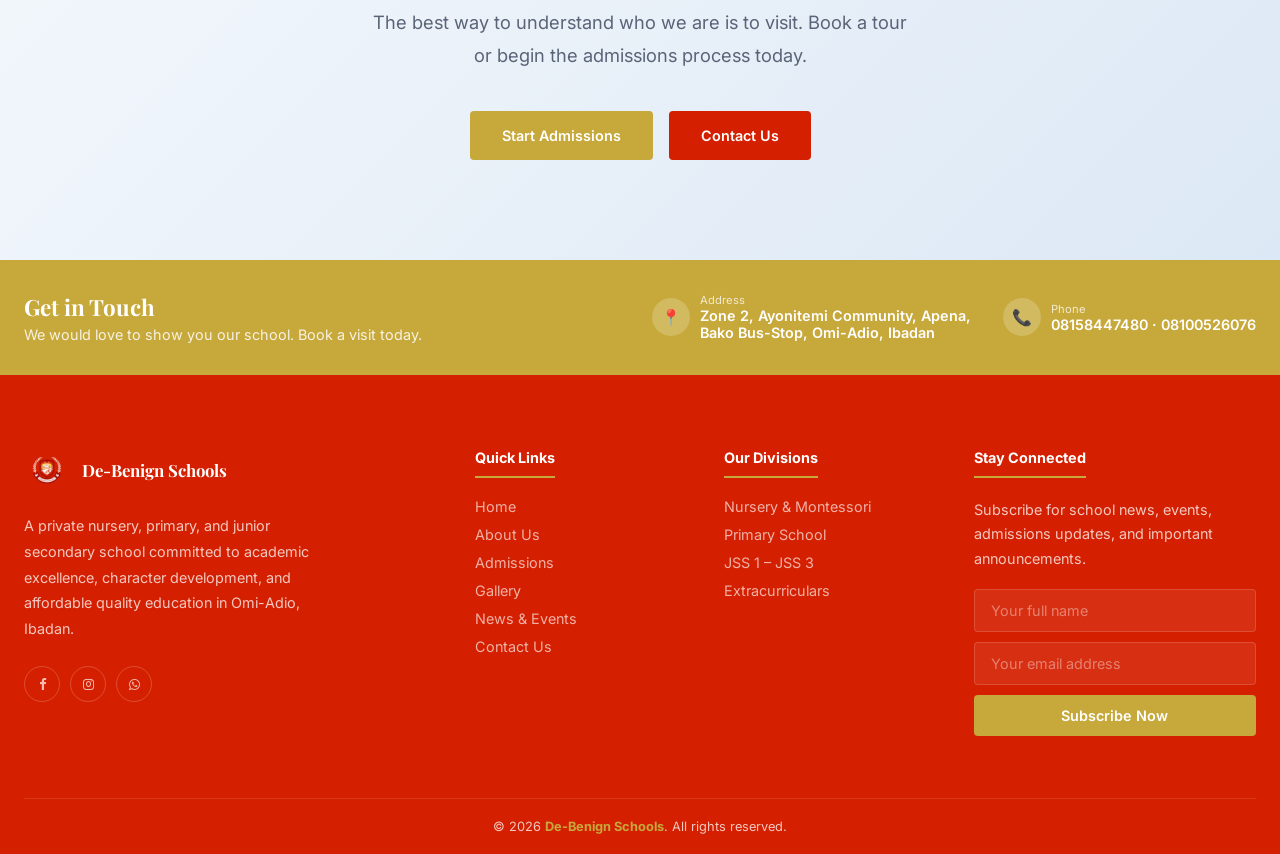
==== commit b989ce67: "fix: images compressed" ====
--- a/about.html
+++ b/about.html
@@ -92,7 +92,7 @@
         </div>
       </div>
       <div class="profile-card reveal">
-         <img src="images/47.jpg" alt="Mrs. Yusuf Odunayo, Proprietress of De-Benign Schools" class="profile-avatar-img"/>
+         <img src="images/42.jpg" alt="Mrs. Yusuf Odunayo, Proprietress of De-Benign Schools" class="profile-avatar-img"/>
 
         <div>
           <h4>Mrs. Yusuf Odunayo</h4>
--- a/style.css
+++ b/style.css
@@ -83,9 +83,9 @@
 .page-hero-nursery { background-image: linear-gradient(135deg, rgba(245, 4, 16, 0.82) 0%, rgba(0,51,102,.68) 40%, rgba(26,82,118,.55) 100%), url('images/23.jpg'); height: 600px; background-size: cover; background-position: top right; }
 .page-hero-primary { background-image: linear-gradient(135deg,rgba(245, 4, 16, 0.82) 0%, rgba(0,51,102,.68) 40%, rgba(26,82,118,.55) 100%), url('images/4.jpg'); height: 600px; background-size: cover; background-position: center; }
 .page-hero-secondary { background-image: linear-gradient(135deg, rgba(245, 4, 16, 0.82) 0%, rgba(0,51,102,.68) 40%, rgba(26,82,118,.55) 100%), url('images/9.jpg'); height: 600px; background-size: cover; background-position: center; }
-.page-hero-news { background-image: linear-gradient(135deg, rgba(245, 4, 16, 0.82) 0%, rgba(0,51,102,.68) 40%, rgba(26,82,118,.55) 100%), url('images/29.jpg'); height: 600px; background-size: cover; background-position: center; }
+.page-hero-news { background-image: linear-gradient(135deg, rgba(245, 4, 16, 0.82) 0%, rgba(0,51,102,.68) 40%, rgba(26,82,118,.55) 100%), url('images/18.jpg'); height: 600px; background-size: cover; background-position: center; }
 .page-hero-contact { background-image: linear-gradient(135deg, rgba(245, 4, 16, 0.82) 0%, rgba(0,51,102,.68) 40%, rgba(26,82,118,.55) 100%), url('images/12.jpg'); height: 600px; background-size: cover; background-position: center; }
-.page-hero-admissions { background-image: linear-gradient(135deg, rgba(245, 4, 16, 0.82) 0%, rgba(0,51,102,.68) 40%, rgba(26,82,118,.55) 100%), url('images/.jpg'); height: 600px; background-size: cover; background-position: top right; }
+.page-hero-admissions { background-image: linear-gradient(135deg, rgba(245, 4, 16, 0.82) 0%, rgba(0,51,102,.68) 40%, rgba(26,82,118,.55) 100%), url('images/6.jpg'); height: 600px; background-size: cover; background-position: top right; }
 .page-hero-inner { position: relative; z-index: 1; max-width: 1240px; margin: 0 auto; }
 .breadcrumb { font-size: var(--fs-xs); color: rgba(255,255,255,.6); margin-bottom: 16px; letter-spacing: .04em; }
 .breadcrumb a { color: var(--gold); }
@@ -100,9 +100,9 @@
 .hero-slide.active { opacity: 1; }
 /* Each slide layers a brand-colored gradient over a photo. If a photo file
    is missing, the browser simply shows the gradient alone — nothing breaks. */
-.slide-1 { background-image: linear-gradient(135deg, rgba(245, 4, 16, 0.82) 0%, rgba(0,51,102,.68) 40%, rgba(26,82,118,.55) 100%), url('images/12.jpg'); background-blend-mode: normal; }
-.slide-2 { background-image: linear-gradient(135deg, rgba(200, 0, 24, 0.82) 0%, rgba(26,92,26,.68) 40%, rgba(13,59,13,.55) 100%), url('images/15.jpg'); background-blend-mode: normal; }
-.slide-3 { background-image: linear-gradient(135deg, rgba(150,27,0,.82) 0%, rgba(92, 0, 0, 0.68) 40%, rgba(122,79,0,.55) 100%), url('images/4.jpg'); background-blend-mode: normal; }
+.slide-1 { background-image: linear-gradient(135deg, rgba(245, 4, 16, 0.82) 0%, rgba(0,51,102,.68) 40%, rgba(26,82,118,.55) 100%), url('images/3.jpg'); background-blend-mode: normal; }
+.slide-2 { background-image: linear-gradient(135deg, rgba(200, 0, 24, 0.82) 0%, rgba(26,92,26,.68) 40%, rgba(13,59,13,.55) 100%), url('images/4.jpg'); background-blend-mode: normal; }
+.slide-3 { background-image: linear-gradient(135deg, rgba(150,27,0,.82) 0%, rgba(92, 0, 0, 0.68) 40%, rgba(122,79,0,.55) 100%), url('images/6.jpg'); background-blend-mode: normal; }
 .hero-overlay { position: absolute; inset: 0; background: linear-gradient(to right, rgba(221, 2, 2, 0.466) 0%, rgba(0,19,51,.42) 60%, transparent 100%); }
 .hero-content { position: relative; z-index: 2; max-width: 1240px; margin: 0 auto; padding: 0 24px; width: 100%; }
 .hero-label { display: inline-block; margin-bottom: 18px; font-size: var(--fs-xs); font-weight: 600; letter-spacing: .14em; color: var(--gold); text-transform: uppercase; border-left: 3px solid var(--gold); padding-left: 12px; }
